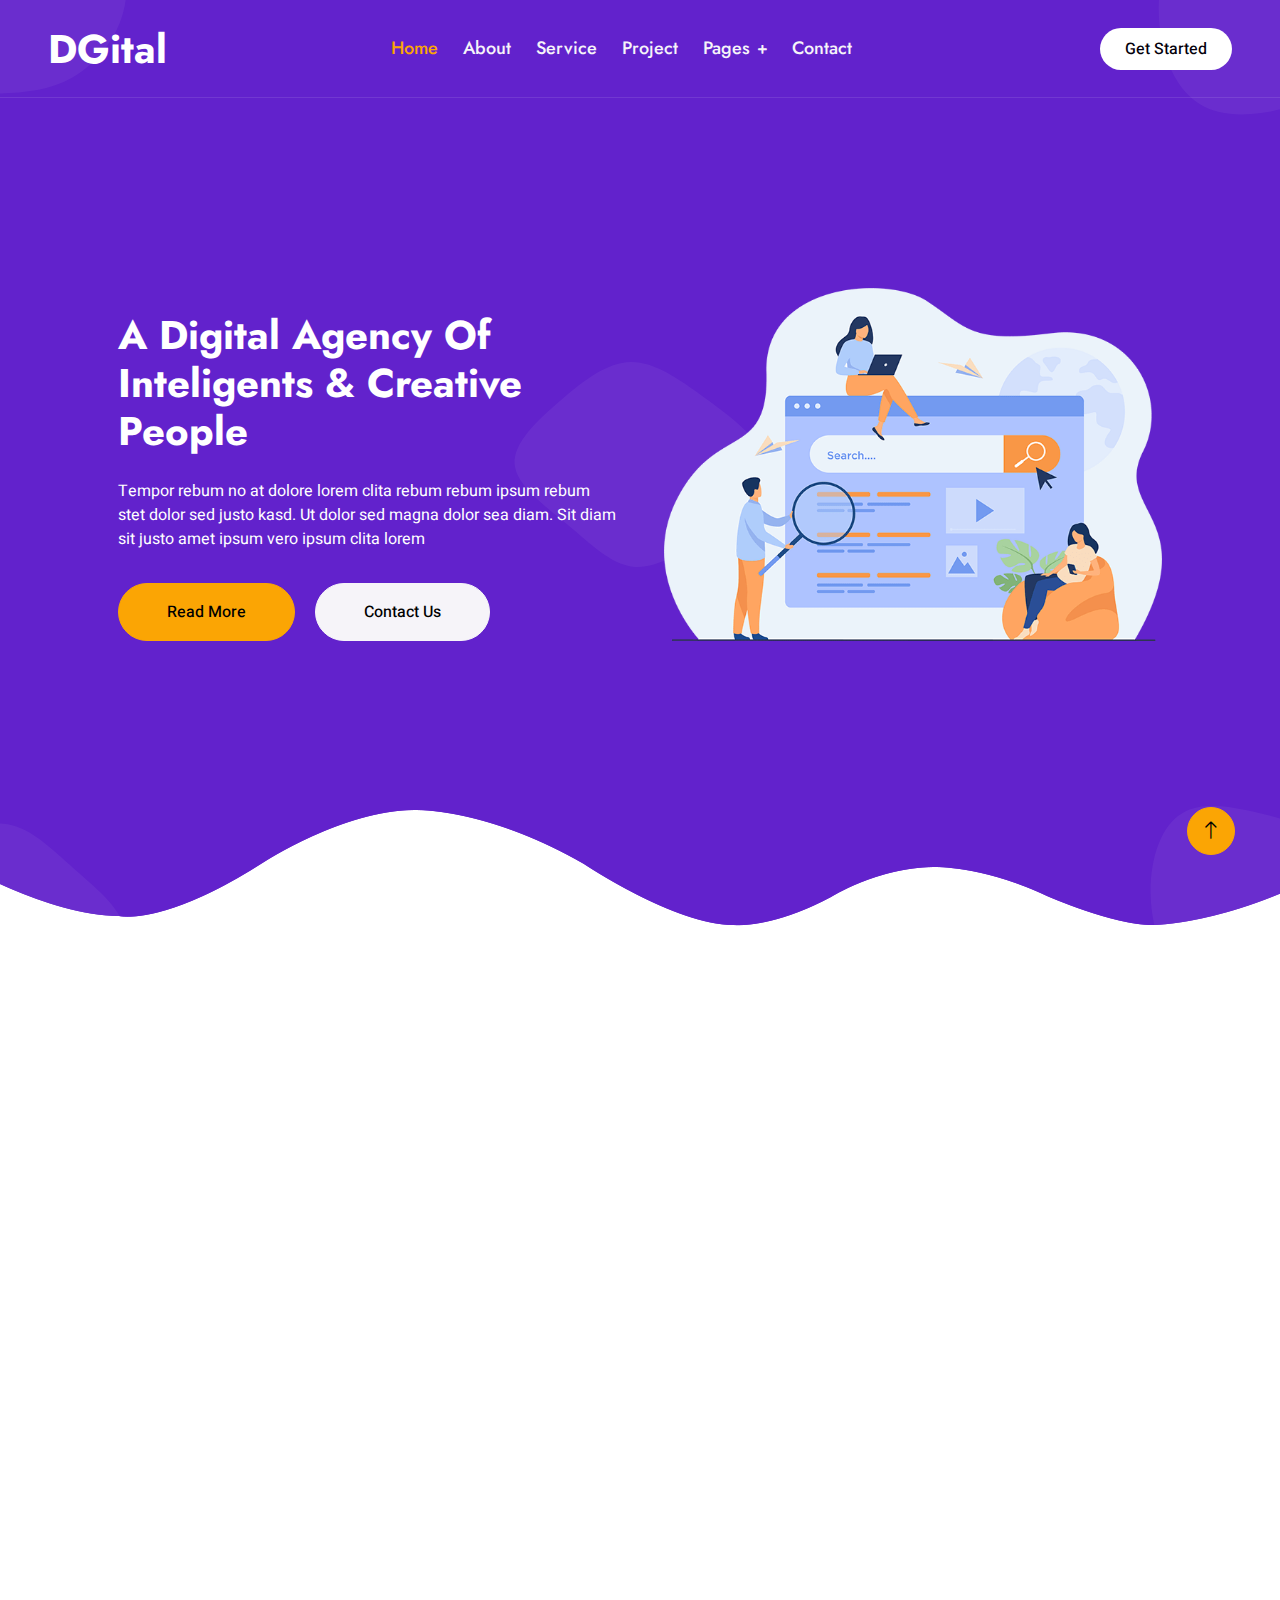
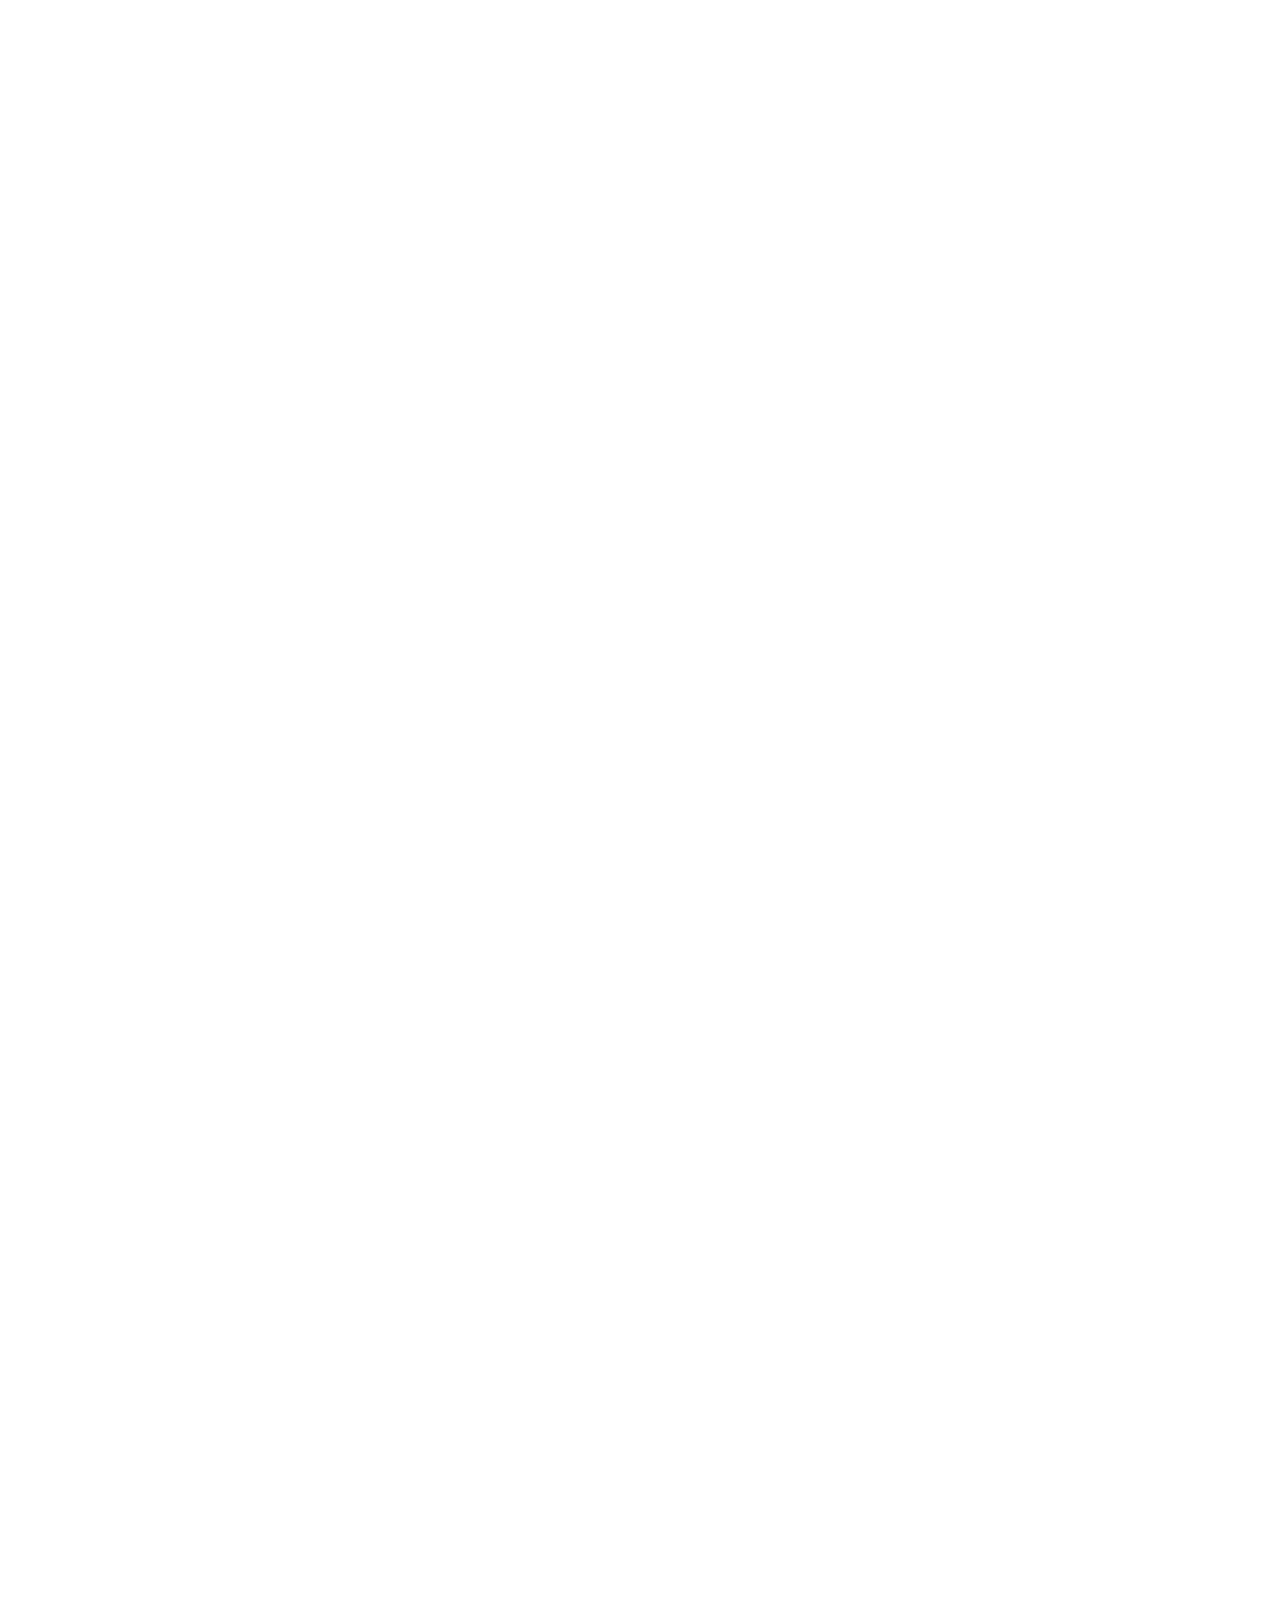
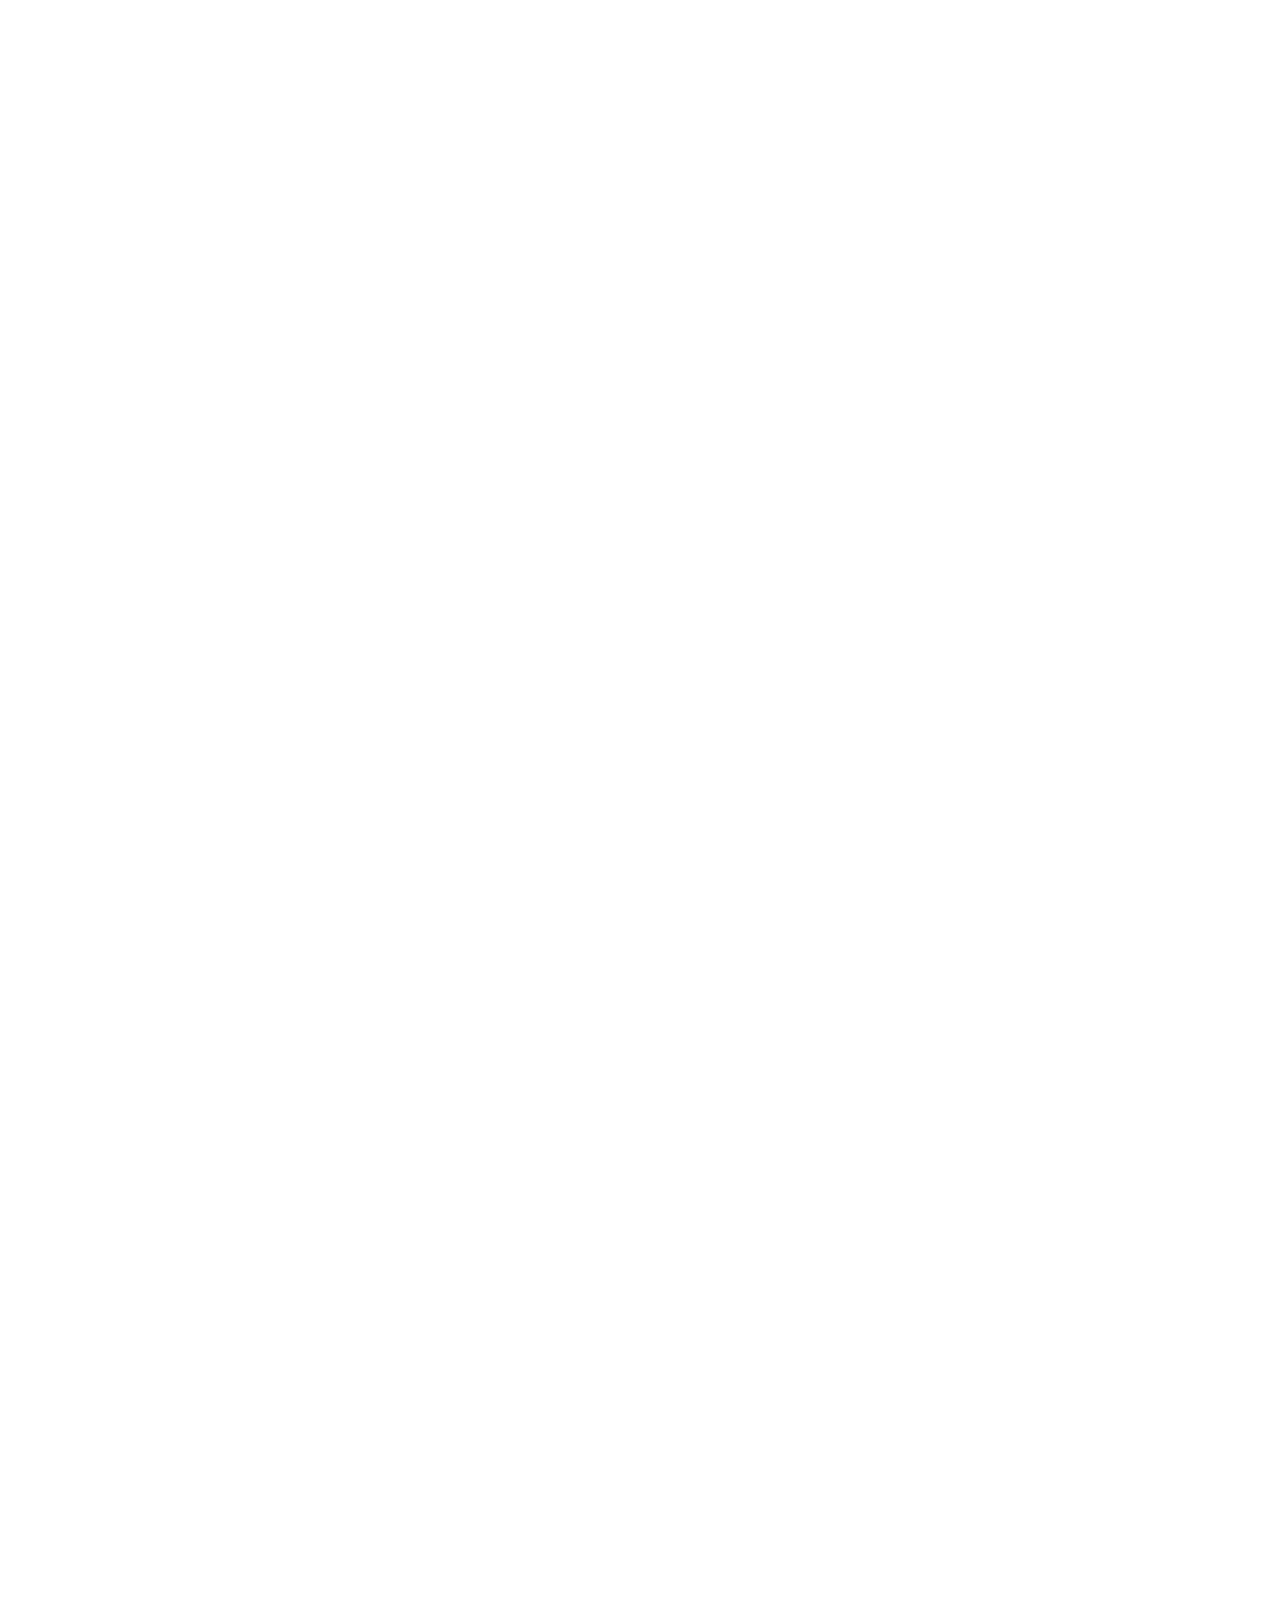
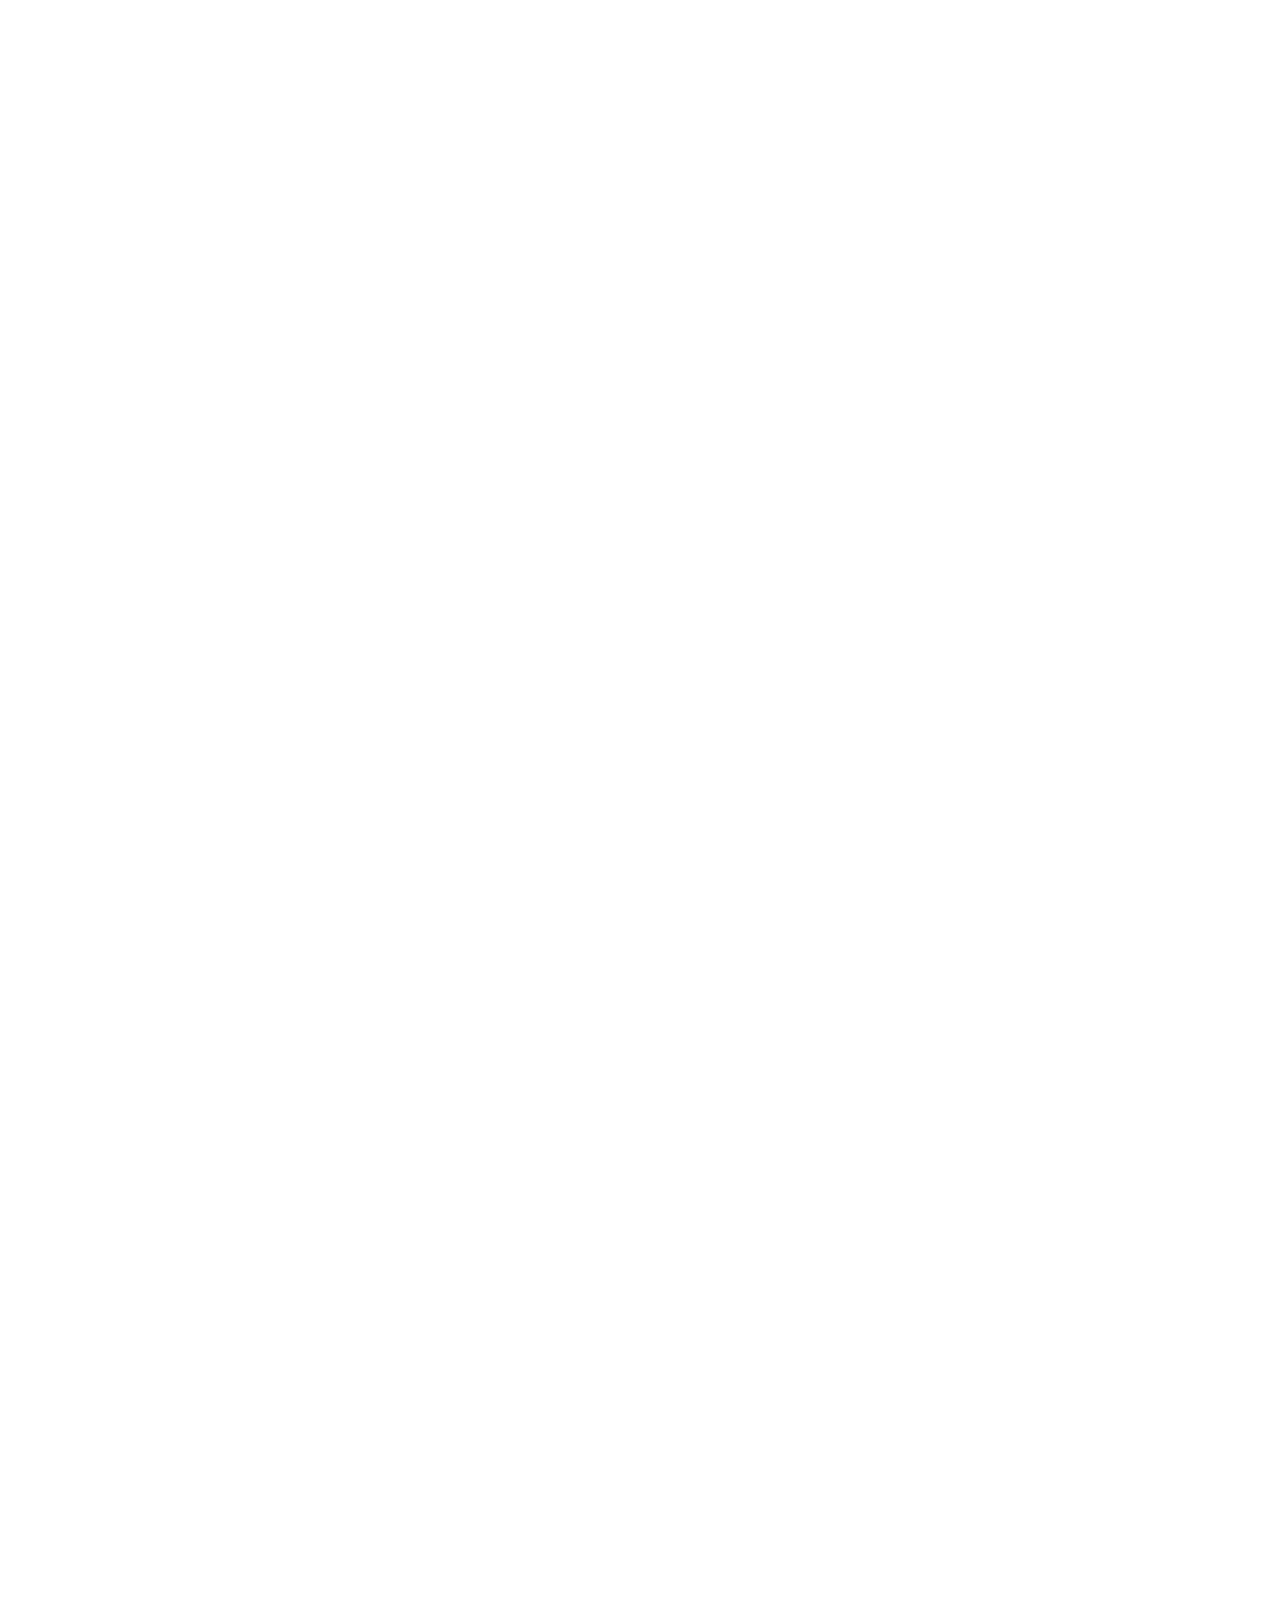
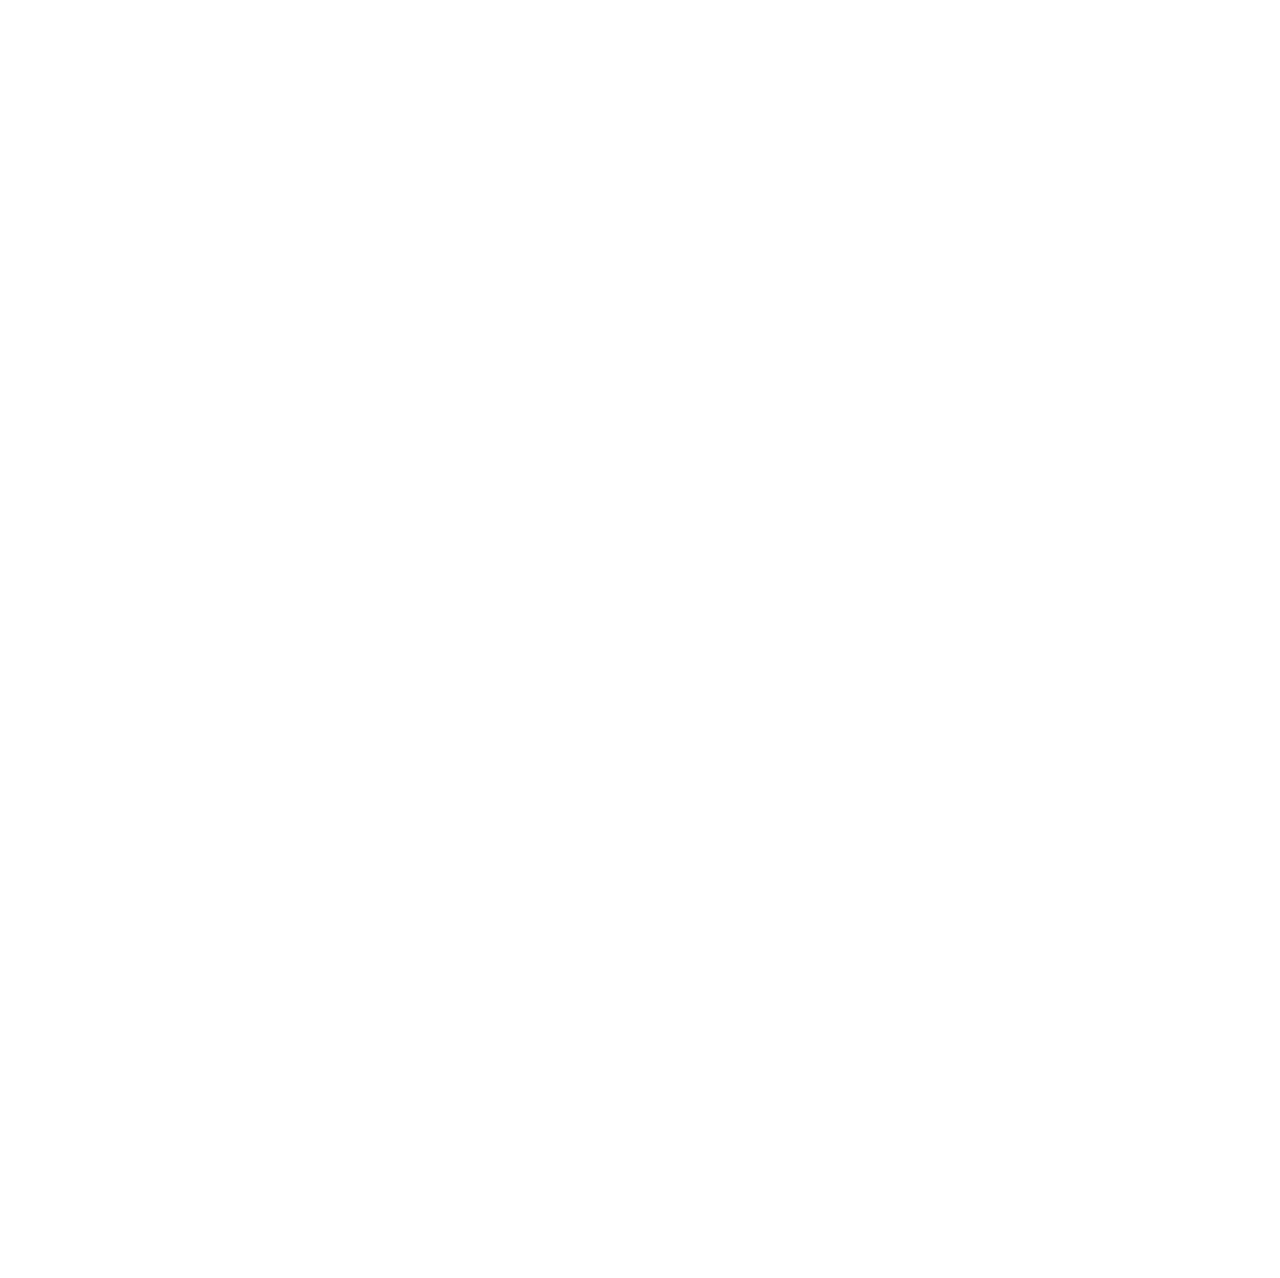
==== index.html @ 2738669b "Restaurants Update" ====
<!DOCTYPE html>
<html lang="en">

<head>
    <meta charset="utf-8">
    <title>DGital - Digital Agency HTML Template</title>
    <meta content="width=device-width, initial-scale=1.0" name="viewport">
    <meta content="" name="keywords">
    <meta content="" name="description">

    <!-- Favicon -->
    <link href="img/favicon.ico" rel="icon">

    <!-- Google Web Fonts -->
    <link rel="preconnect" href="https://fonts.googleapis.com">
    <link rel="preconnect" href="https://fonts.gstatic.com" crossorigin>
    <link href="https://fonts.googleapis.com/css2?family=Heebo:wght@400;500&family=Jost:wght@500;600;700&display=swap" rel="stylesheet"> 

    <!-- Icon Font Stylesheet -->
    <link href="https://cdnjs.cloudflare.com/ajax/libs/font-awesome/5.10.0/css/all.min.css" rel="stylesheet">
    <link href="https://cdn.jsdelivr.net/npm/bootstrap-icons@1.4.1/font/bootstrap-icons.css" rel="stylesheet">

    <!-- Libraries Stylesheet -->
    <link href="lib/animate/animate.min.css" rel="stylesheet">
    <link href="lib/owlcarousel/assets/owl.carousel.min.css" rel="stylesheet">
    <link href="lib/lightbox/css/lightbox.min.css" rel="stylesheet">

    <!-- Customized Bootstrap Stylesheet -->
    <link href="css/bootstrap.min.css" rel="stylesheet">

    <!-- Template Stylesheet -->
    <link href="css/style.css" rel="stylesheet">
</head>

<body>
    <div class="container-xxl bg-white p-0">
        <!-- Spinner Start -->
        <div id="spinner" class="show bg-white position-fixed translate-middle w-100 vh-100 top-50 start-50 d-flex align-items-center justify-content-center">
            <div class="spinner-grow text-primary" style="width: 3rem; height: 3rem;" role="status">
                <span class="sr-only">Loading...</span>
            </div>
        </div>
        <!-- Spinner End -->


        <!-- Navbar & Hero Start -->
        <div class="container-xxl position-relative p-0">
            <nav class="navbar navbar-expand-lg navbar-light px-4 px-lg-5 py-3 py-lg-0">
                <a href="" class="navbar-brand p-0">
                    <h1 class="m-0">DGital</h1>
                    <!-- <img src="img/logo.png" alt="Logo"> -->
                </a>
                <button class="navbar-toggler" type="button" data-bs-toggle="collapse" data-bs-target="#navbarCollapse">
                    <span class="fa fa-bars"></span>
                </button>
                <div class="collapse navbar-collapse" id="navbarCollapse">
                    <div class="navbar-nav mx-auto py-0">
                        <a href="index.html" class="nav-item nav-link active">Home</a>
                        <a href="about.html" class="nav-item nav-link">About</a>
                        <a href="service.html" class="nav-item nav-link">Service</a>
                        <a href="project.html" class="nav-item nav-link">Project</a>
                        <div class="nav-item dropdown">
                            <a href="#" class="nav-link dropdown-toggle" data-bs-toggle="dropdown">Pages</a>
                            <div class="dropdown-menu m-0">
                                <a href="team.html" class="dropdown-item">Our Team</a>
                                <a href="testimonial.html" class="dropdown-item">Testimonial</a>
                                <a href="404.html" class="dropdown-item">404 Page</a>
                            </div>
                        </div>
                        <a href="contact.html" class="nav-item nav-link">Contact</a>
                    </div>
                    <a href="" class="btn rounded-pill py-2 px-4 ms-3 d-none d-lg-block">Get Started</a>
                </div>
            </nav>

            <div class="container-xxl bg-primary hero-header">
                <div class="container px-lg-5">
                    <div class="row g-5 align-items-end">
                        <div class="col-lg-6 text-center text-lg-start">
                            <h1 class="text-white mb-4 animated slideInDown">A Digital Agency Of Inteligents & Creative People</h1>
                            <p class="text-white pb-3 animated slideInDown">Tempor rebum no at dolore lorem clita rebum rebum ipsum rebum stet dolor sed justo kasd. Ut dolor sed magna dolor sea diam. Sit diam sit justo amet ipsum vero ipsum clita lorem</p>
                            <a href="" class="btn btn-secondary py-sm-3 px-sm-5 rounded-pill me-3 animated slideInLeft">Read More</a>
                            <a href="" class="btn btn-light py-sm-3 px-sm-5 rounded-pill animated slideInRight">Contact Us</a>
                        </div>
                        <div class="col-lg-6 text-center text-lg-start">
                            <img class="img-fluid animated zoomIn" src="img/hero.png" alt="">
                        </div>
                    </div>
                </div>
            </div>
        </div>
        <!-- Navbar & Hero End -->


        <!-- Feature Start -->
        <div class="container-xxl py-5">
            <div class="container py-5 px-lg-5">
                <div class="row g-4">
                    <div class="col-lg-4 wow fadeInUp" data-wow-delay="0.1s">
                        <div class="feature-item bg-light rounded text-center p-4">
                            <i class="fa fa-3x fa-mail-bulk text-primary mb-4"></i>
                            <h5 class="mb-3">Digital Marketing</h5>
                            <p class="m-0">Erat ipsum justo amet duo et elitr dolor, est duo duo eos lorem sed diam stet diam sed stet lorem.</p>
                        </div>
                    </div>
                    <div class="col-lg-4 wow fadeInUp" data-wow-delay="0.3s">
                        <div class="feature-item bg-light rounded text-center p-4">
                            <i class="fa fa-3x fa-search text-primary mb-4"></i>
                            <h5 class="mb-3">SEO & Backlinks</h5>
                            <p class="m-0">Erat ipsum justo amet duo et elitr dolor, est duo duo eos lorem sed diam stet diam sed stet lorem.</p>
                        </div>
                    </div>
                    <div class="col-lg-4 wow fadeInUp" data-wow-delay="0.5s">
                        <div class="feature-item bg-light rounded text-center p-4">
                            <i class="fa fa-3x fa-laptop-code text-primary mb-4"></i>
                            <h5 class="mb-3">Design & Development</h5>
                            <p class="m-0">Erat ipsum justo amet duo et elitr dolor, est duo duo eos lorem sed diam stet diam sed stet lorem.</p>
                        </div>
                    </div>
                </div>
            </div>
        </div>
        <!-- Feature End -->


        <!-- About Start -->
        <div class="container-xxl py-5">
            <div class="container py-5 px-lg-5">
                <div class="row g-5 align-items-center">
                    <div class="col-lg-6 wow fadeInUp" data-wow-delay="0.1s">
                        <p class="section-title text-secondary">About Us<span></span></p>
                        <h1 class="mb-5">#1 Digital solution with 10 years of experience</h1>
                        <p class="mb-4">Diam dolor diam ipsum et tempor sit. Aliqu diam amet diam et eos labore. Clita erat ipsum et lorem et sit, sed stet no labore lorem sit clita duo justo eirmod magna dolore erat amet</p>
                        <div class="skill mb-4">
                            <div class="d-flex justify-content-between">
                                <p class="mb-2">Digital Marketing</p>
                                <p class="mb-2">85%</p>
                            </div>
                            <div class="progress">
                                <div class="progress-bar bg-primary" role="progressbar" aria-valuenow="85" aria-valuemin="0" aria-valuemax="100"></div>
                            </div>
                        </div>
                        <div class="skill mb-4">
                            <div class="d-flex justify-content-between">
                                <p class="mb-2">SEO & Backlinks</p>
                                <p class="mb-2">90%</p>
                            </div>
                            <div class="progress">
                                <div class="progress-bar bg-secondary" role="progressbar" aria-valuenow="90" aria-valuemin="0" aria-valuemax="100"></div>
                            </div>
                        </div>
                        <div class="skill mb-4">
                            <div class="d-flex justify-content-between">
                                <p class="mb-2">Design & Development</p>
                                <p class="mb-2">95%</p>
                            </div>
                            <div class="progress">
                                <div class="progress-bar bg-dark" role="progressbar" aria-valuenow="95" aria-valuemin="0" aria-valuemax="100"></div>
                            </div>
                        </div>
                        <a href="" class="btn btn-primary py-sm-3 px-sm-5 rounded-pill mt-3">Read More</a>
                    </div>
                    <div class="col-lg-6">
                        <img class="img-fluid wow zoomIn" data-wow-delay="0.5s" src="img/about.png">
                    </div>
                </div>
            </div>
        </div>
        <!-- About End -->


        <!-- Facts Start -->
        <div class="container-xxl bg-primary fact py-5 wow fadeInUp" data-wow-delay="0.1s">
            <div class="container py-5 px-lg-5">
                <div class="row g-4">
                    <div class="col-md-6 col-lg-3 text-center wow fadeIn" data-wow-delay="0.1s">
                        <i class="fa fa-certificate fa-3x text-secondary mb-3"></i>
                        <h1 class="text-white mb-2" data-toggle="counter-up">1234</h1>
                        <p class="text-white mb-0">Years Experience</p>
                    </div>
                    <div class="col-md-6 col-lg-3 text-center wow fadeIn" data-wow-delay="0.3s">
                        <i class="fa fa-users-cog fa-3x text-secondary mb-3"></i>
                        <h1 class="text-white mb-2" data-toggle="counter-up">1234</h1>
                        <p class="text-white mb-0">Team Members</p>
                    </div>
                    <div class="col-md-6 col-lg-3 text-center wow fadeIn" data-wow-delay="0.5s">
                        <i class="fa fa-users fa-3x text-secondary mb-3"></i>
                        <h1 class="text-white mb-2" data-toggle="counter-up">1234</h1>
                        <p class="text-white mb-0">Satisfied Clients</p>
                    </div>
                    <div class="col-md-6 col-lg-3 text-center wow fadeIn" data-wow-delay="0.7s">
                        <i class="fa fa-check fa-3x text-secondary mb-3"></i>
                        <h1 class="text-white mb-2" data-toggle="counter-up">1234</h1>
                        <p class="text-white mb-0">Compleate Projects</p>
                    </div>
                </div>
            </div>
        </div>
        <!-- Facts End -->


        <!-- Service Start -->
        <div class="container-xxl py-5">
            <div class="container py-5 px-lg-5">
                <div class="wow fadeInUp" data-wow-delay="0.1s">
                    <p class="section-title text-secondary justify-content-center"><span></span>Our Services<span></span></p>
                    <h1 class="text-center mb-5">What Solutions We Provide</h1>
                </div>
                <div class="row g-4">
                    <div class="col-lg-4 col-md-6 wow fadeInUp" data-wow-delay="0.1s">
                        <div class="service-item d-flex flex-column text-center rounded">
                            <div class="service-icon flex-shrink-0">
                                <i class="fa fa-search fa-2x"></i>
                            </div>
                            <h5 class="mb-3">SEO Optimization</h5>
                            <p class="m-0">Erat ipsum justo amet duo et elitr dolor, est duo duo eos lorem sed diam stet diam sed stet lorem.</p>
                            <a class="btn btn-square" href=""><i class="fa fa-arrow-right"></i></a>
                        </div>
                    </div>
                    <div class="col-lg-4 col-md-6 wow fadeInUp" data-wow-delay="0.3s">
                        <div class="service-item d-flex flex-column text-center rounded">
                            <div class="service-icon flex-shrink-0">
                                <i class="fa fa-laptop-code fa-2x"></i>
                            </div>
                            <h5 class="mb-3">Web Design</h5>
                            <p class="m-0">Erat ipsum justo amet duo et elitr dolor, est duo duo eos lorem sed diam stet diam sed stet lorem.</p>
                            <a class="btn btn-square" href=""><i class="fa fa-arrow-right"></i></a>
                        </div>
                    </div>
                    <div class="col-lg-4 col-md-6 wow fadeInUp" data-wow-delay="0.5s">
                        <div class="service-item d-flex flex-column text-center rounded">
                            <div class="service-icon flex-shrink-0">
                                <i class="fab fa-facebook-f fa-2x"></i>
                            </div>
                            <h5 class="mb-3">Social Media Marketing</h5>
                            <p class="m-0">Erat ipsum justo amet duo et elitr dolor, est duo duo eos lorem sed diam stet diam sed stet lorem.</p>
                            <a class="btn btn-square" href=""><i class="fa fa-arrow-right"></i></a>
                        </div>
                    </div>
                    <div class="col-lg-4 col-md-6 wow fadeInUp" data-wow-delay="0.1s">
                        <div class="service-item d-flex flex-column text-center rounded">
                            <div class="service-icon flex-shrink-0">
                                <i class="fa fa-mail-bulk fa-2x"></i>
                            </div>
                            <h5 class="mb-3">Email Marketing</h5>
                            <p class="m-0">Erat ipsum justo amet duo et elitr dolor, est duo duo eos lorem sed diam stet diam sed stet lorem.</p>
                            <a class="btn btn-square" href=""><i class="fa fa-arrow-right"></i></a>
                        </div>
                    </div>
                    <div class="col-lg-4 col-md-6 wow fadeInUp" data-wow-delay="0.3s">
                        <div class="service-item d-flex flex-column text-center rounded">
                            <div class="service-icon flex-shrink-0">
                                <i class="fa fa-thumbs-up fa-2x"></i>
                            </div>
                            <h5 class="mb-3">PPC Advertising</h5>
                            <p class="m-0">Erat ipsum justo amet duo et elitr dolor, est duo duo eos lorem sed diam stet diam sed stet lorem.</p>
                            <a class="btn btn-square" href=""><i class="fa fa-arrow-right"></i></a>
                        </div>
                    </div>
                    <div class="col-lg-4 col-md-6 wow fadeInUp" data-wow-delay="0.5s">
                        <div class="service-item d-flex flex-column text-center rounded">
                            <div class="service-icon flex-shrink-0">
                                <i class="fab fa-android fa-2x"></i>
                            </div>
                            <h5 class="mb-3">App Development</h5>
                            <p class="m-0">Erat ipsum justo amet duo et elitr dolor, est duo duo eos lorem sed diam stet diam sed stet lorem.</p>
                            <a class="btn btn-square" href=""><i class="fa fa-arrow-right"></i></a>
                        </div>
                    </div>
                </div>
            </div>
        </div>
        <!-- Service End -->


        <!-- Newsletter Start -->
        <div class="container-xxl bg-primary newsletter py-5 wow fadeInUp" data-wow-delay="0.1s">
            <div class="container py-5 px-lg-5">
                <div class="row justify-content-center">
                    <div class="col-lg-7 text-center">
                        <p class="section-title text-white justify-content-center"><span></span>Newsletter<span></span></p>
                        <h1 class="text-center text-white mb-4">Stay Always In Touch</h1>
                        <p class="text-white mb-4">Diam dolor diam ipsum et tempor sit. Aliqu diam amet diam et eos labore. Clita erat ipsum et lorem et sit sed stet lorem sit clita duo justo</p>
                        <div class="position-relative w-100 mt-3">
                            <input class="form-control border-0 rounded-pill w-100 ps-4 pe-5" type="text" placeholder="Enter Your Email" style="height: 48px;">
                            <button type="button" class="btn shadow-none position-absolute top-0 end-0 mt-1 me-2"><i class="fa fa-paper-plane text-primary fs-4"></i></button>
                        </div>
                    </div>
                </div>
            </div>
        </div>
        <!-- Newsletter End -->


        <!-- Projects Start -->
        <div class="container-xxl py-5">
            <div class="container py-5 px-lg-5">
                <div class="wow fadeInUp" data-wow-delay="0.1s">
                    <p class="section-title text-secondary justify-content-center"><span></span>Our Projects<span></span></p>
                    <h1 class="text-center mb-5">Recently Completed Projects</h1>
                </div>
                <div class="row mt-n2 wow fadeInUp" data-wow-delay="0.3s">
                    <div class="col-12 text-center">
                        <ul class="list-inline mb-5" id="portfolio-flters">
                            <li class="mx-2 active" data-filter="*">All</li>
                            <li class="mx-2" data-filter=".first">Web Design</li>
                            <li class="mx-2" data-filter=".second">Graphic Design</li>
                        </ul>
                    </div>
                </div>
                <div class="row g-4 portfolio-container">
                    <div class="col-lg-4 col-md-6 portfolio-item first wow fadeInUp" data-wow-delay="0.1s">
                        <div class="rounded overflow-hidden">
                            <div class="position-relative overflow-hidden">
                                <img class="img-fluid w-100" src="img/portfolio-1.jpg" alt="">
                                <div class="portfolio-overlay">
                                    <a class="btn btn-square btn-outline-light mx-1" href="img/portfolio-1.jpg" data-lightbox="portfolio"><i class="fa fa-eye"></i></a>
                                    <a class="btn btn-square btn-outline-light mx-1" href=""><i class="fa fa-link"></i></a>
                                </div>
                            </div>
                            <div class="bg-light p-4">
                                <p class="text-primary fw-medium mb-2">UI / UX Design</p>
                                <h5 class="lh-base mb-0">Digital Agency Website Design And Development</a>
                            </div>
                        </div>
                    </div>
                    <div class="col-lg-4 col-md-6 portfolio-item second wow fadeInUp" data-wow-delay="0.3s">
                        <div class="rounded overflow-hidden">
                            <div class="position-relative overflow-hidden">
                                <img class="img-fluid w-100" src="img/portfolio-2.jpg" alt="">
                                <div class="portfolio-overlay">
                                    <a class="btn btn-square btn-outline-light mx-1" href="img/portfolio-2.jpg" data-lightbox="portfolio"><i class="fa fa-eye"></i></a>
                                    <a class="btn btn-square btn-outline-light mx-1" href=""><i class="fa fa-link"></i></a>
                                </div>
                            </div>
                            <div class="bg-light p-4">
                                <p class="text-primary fw-medium mb-2">UI / UX Design</p>
                                <h5 class="lh-base mb-0">Digital Agency Website Design And Development</a>
                            </div>
                        </div>
                    </div>
                    <div class="col-lg-4 col-md-6 portfolio-item first wow fadeInUp" data-wow-delay="0.5s">
                        <div class="rounded overflow-hidden">
                            <div class="position-relative overflow-hidden">
                                <img class="img-fluid w-100" src="img/portfolio-3.jpg" alt="">
                                <div class="portfolio-overlay">
                                    <a class="btn btn-square btn-outline-light mx-1" href="img/portfolio-3.jpg" data-lightbox="portfolio"><i class="fa fa-eye"></i></a>
                                    <a class="btn btn-square btn-outline-light mx-1" href=""><i class="fa fa-link"></i></a>
                                </div>
                            </div>
                            <div class="bg-light p-4">
                                <p class="text-primary fw-medium mb-2">UI / UX Design</p>
                                <h5 class="lh-base mb-0">Digital Agency Website Design And Development</a>
                            </div>
                        </div>
                    </div>
                    <div class="col-lg-4 col-md-6 portfolio-item second wow fadeInUp" data-wow-delay="0.1s">
                        <div class="rounded overflow-hidden">
                            <div class="position-relative overflow-hidden">
                                <img class="img-fluid w-100" src="img/portfolio-4.jpg" alt="">
                                <div class="portfolio-overlay">
                                    <a class="btn btn-square btn-outline-light mx-1" href="img/portfolio-4.jpg" data-lightbox="portfolio"><i class="fa fa-eye"></i></a>
                                    <a class="btn btn-square btn-outline-light mx-1" href=""><i class="fa fa-link"></i></a>
                                </div>
                            </div>
                            <div class="bg-light p-4">
                                <p class="text-primary fw-medium mb-2">UI / UX Design</p>
                                <h5 class="lh-base mb-0">Digital Agency Website Design And Development</a>
                            </div>
                        </div>
                    </div>
                    <div class="col-lg-4 col-md-6 portfolio-item first wow fadeInUp" data-wow-delay="0.3s">
                        <div class="rounded overflow-hidden">
                            <div class="position-relative overflow-hidden">
                                <img class="img-fluid w-100" src="img/portfolio-5.jpg" alt="">
                                <div class="portfolio-overlay">
                                    <a class="btn btn-square btn-outline-light mx-1" href="img/portfolio-5.jpg" data-lightbox="portfolio"><i class="fa fa-eye"></i></a>
                                    <a class="btn btn-square btn-outline-light mx-1" href=""><i class="fa fa-link"></i></a>
                                </div>
                            </div>
                            <div class="bg-light p-4">
                                <p class="text-primary fw-medium mb-2">UI / UX Design</p>
                                <h5 class="lh-base mb-0">Digital Agency Website Design And Development</a>
                            </div>
                        </div>
                    </div>
                    <div class="col-lg-4 col-md-6 portfolio-item second wow fadeInUp" data-wow-delay="0.5s">
                        <div class="rounded overflow-hidden">
                            <div class="position-relative overflow-hidden">
                                <img class="img-fluid w-100" src="img/portfolio-6.jpg" alt="">
                                <div class="portfolio-overlay">
                                    <a class="btn btn-square btn-outline-light mx-1" href="img/portfolio-6.jpg" data-lightbox="portfolio"><i class="fa fa-eye"></i></a>
                                    <a class="btn btn-square btn-outline-light mx-1" href=""><i class="fa fa-link"></i></a>
                                </div>
                            </div>
                            <div class="bg-light p-4">
                                <p class="text-primary fw-medium mb-2">UI / UX Design</p>
                                <h5 class="lh-base mb-0">Digital Agency Website Design And Development</a>
                            </div>
                        </div>
                    </div>
                </div>
            </div>
        </div>
        <!-- Projects End -->


        <!-- Testimonial Start -->
        <div class="container-xxl py-5 wow fadeInUp" data-wow-delay="0.1s">
            <div class="container py-5 px-lg-5">
                <p class="section-title text-secondary justify-content-center"><span></span>Testimonial<span></span></p>
                <h1 class="text-center mb-5">What Say Our Clients!</h1>
                <div class="owl-carousel testimonial-carousel">
                    <div class="testimonial-item bg-light rounded my-4">
                        <p class="fs-5"><i class="fa fa-quote-left fa-4x text-primary mt-n4 me-3"></i>Diam dolor diam ipsum sit. Aliqu diam amet diam et eos. Clita erat ipsum et lorem et sit sed stet lorem sit clita duo justo.</p>
                        <div class="d-flex align-items-center">
                            <img class="img-fluid flex-shrink-0 rounded-circle" src="img/testimonial-1.jpg" style="width: 65px; height: 65px;">
                            <div class="ps-4">
                                <h5 class="mb-1">Client Name</h5>
                                <span>Profession</span>
                            </div>
                        </div>
                    </div>
                    <div class="testimonial-item bg-light rounded my-4">
                        <p class="fs-5"><i class="fa fa-quote-left fa-4x text-primary mt-n4 me-3"></i>Diam dolor diam ipsum sit. Aliqu diam amet diam et eos. Clita erat ipsum et lorem et sit sed stet lorem sit clita duo justo.</p>
                        <div class="d-flex align-items-center">
                            <img class="img-fluid flex-shrink-0 rounded-circle" src="img/testimonial-2.jpg" style="width: 65px; height: 65px;">
                            <div class="ps-4">
                                <h5 class="mb-1">Client Name</h5>
                                <span>Profession</span>
                            </div>
                        </div>
                    </div>
                    <div class="testimonial-item bg-light rounded my-4">
                        <p class="fs-5"><i class="fa fa-quote-left fa-4x text-primary mt-n4 me-3"></i>Diam dolor diam ipsum sit. Aliqu diam amet diam et eos. Clita erat ipsum et lorem et sit sed stet lorem sit clita duo justo.</p>
                        <div class="d-flex align-items-center">
                            <img class="img-fluid flex-shrink-0 rounded-circle" src="img/testimonial-3.jpg" style="width: 65px; height: 65px;">
                            <div class="ps-4">
                                <h5 class="mb-1">Client Name</h5>
                                <span>Profession</span>
                            </div>
                        </div>
                    </div>
                </div>
            </div>
        </div>
        <!-- Testimonial End -->


        <!-- Team Start -->
        <div class="container-xxl py-5">
            <div class="container py-5 px-lg-5">
                <div class="wow fadeInUp" data-wow-delay="0.1s">
                    <p class="section-title text-secondary justify-content-center"><span></span>Our Team<span></span></p>
                    <h1 class="text-center mb-5">Our Team Members</h1>
                </div>
                <div class="row g-4">
                    <div class="col-lg-4 col-md-6 wow fadeInUp" data-wow-delay="0.1s">
                        <div class="team-item bg-light rounded">
                            <div class="text-center border-bottom p-4">
                                <img class="img-fluid rounded-circle mb-4" src="img/team-1.jpg" alt="">
                                <h5>John Doe</h5>
                                <span>CEO & Founder</span>
                            </div>
                            <div class="d-flex justify-content-center p-4">
                                <a class="btn btn-square mx-1" href=""><i class="fab fa-facebook-f"></i></a>
                                <a class="btn btn-square mx-1" href=""><i class="fab fa-twitter"></i></a>
                                <a class="btn btn-square mx-1" href=""><i class="fab fa-instagram"></i></a>
                                <a class="btn btn-square mx-1" href=""><i class="fab fa-linkedin-in"></i></a>
                            </div>
                        </div>
                    </div>
                    <div class="col-lg-4 col-md-6 wow fadeInUp" data-wow-delay="0.3s">
                        <div class="team-item bg-light rounded">
                            <div class="text-center border-bottom p-4">
                                <img class="img-fluid rounded-circle mb-4" src="img/team-2.jpg" alt="">
                                <h5>Jessica Brown</h5>
                                <span>Web Designer</span>
                            </div>
                            <div class="d-flex justify-content-center p-4">
                                <a class="btn btn-square mx-1" href=""><i class="fab fa-facebook-f"></i></a>
                                <a class="btn btn-square mx-1" href=""><i class="fab fa-twitter"></i></a>
                                <a class="btn btn-square mx-1" href=""><i class="fab fa-instagram"></i></a>
                                <a class="btn btn-square mx-1" href=""><i class="fab fa-linkedin-in"></i></a>
                            </div>
                        </div>
                    </div>
                    <div class="col-lg-4 col-md-6 wow fadeInUp" data-wow-delay="0.5s">
                        <div class="team-item bg-light rounded">
                            <div class="text-center border-bottom p-4">
                                <img class="img-fluid rounded-circle mb-4" src="img/team-3.jpg" alt="">
                                <h5>Tony Johnson</h5>
                                <span>SEO Expert</span>
                            </div>
                            <div class="d-flex justify-content-center p-4">
                                <a class="btn btn-square mx-1" href=""><i class="fab fa-facebook-f"></i></a>
                                <a class="btn btn-square mx-1" href=""><i class="fab fa-twitter"></i></a>
                                <a class="btn btn-square mx-1" href=""><i class="fab fa-instagram"></i></a>
                                <a class="btn btn-square mx-1" href=""><i class="fab fa-linkedin-in"></i></a>
                            </div>
                        </div>
                    </div>
                </div>
            </div>
        </div>
        <!-- Team End -->
        

        <!-- Footer Start -->
        <div class="container-fluid bg-primary text-light footer wow fadeIn" data-wow-delay="0.1s">
            <div class="container py-5 px-lg-5">
                <div class="row g-5">
                    <div class="col-md-6 col-lg-3">
                        <p class="section-title text-white h5 mb-4">Address<span></span></p>
                        <p><i class="fa fa-map-marker-alt me-3"></i>123 Street, New York, USA</p>
                        <p><i class="fa fa-phone-alt me-3"></i>+012 345 67890</p>
                        <p><i class="fa fa-envelope me-3"></i>info@example.com</p>
                        <div class="d-flex pt-2">
                            <a class="btn btn-outline-light btn-social" href=""><i class="fab fa-twitter"></i></a>
                            <a class="btn btn-outline-light btn-social" href=""><i class="fab fa-facebook-f"></i></a>
                            <a class="btn btn-outline-light btn-social" href=""><i class="fab fa-instagram"></i></a>
                            <a class="btn btn-outline-light btn-social" href=""><i class="fab fa-linkedin-in"></i></a>
                        </div>
                    </div>
                    <div class="col-md-6 col-lg-3">
                        <p class="section-title text-white h5 mb-4">Quick Link<span></span></p>
                        <a class="btn btn-link" href="">About Us</a>
                        <a class="btn btn-link" href="">Contact Us</a>
                        <a class="btn btn-link" href="">Privacy Policy</a>
                        <a class="btn btn-link" href="">Terms & Condition</a>
                        <a class="btn btn-link" href="">Career</a>
                    </div>
                    <div class="col-md-6 col-lg-3">
                        <p class="section-title text-white h5 mb-4">Gallery<span></span></p>
                        <div class="row g-2">
                            <div class="col-4">
                                <img class="img-fluid" src="img/portfolio-1.jpg" alt="Image">
                            </div>
                            <div class="col-4">
                                <img class="img-fluid" src="img/portfolio-2.jpg" alt="Image">
                            </div>
                            <div class="col-4">
                                <img class="img-fluid" src="img/portfolio-3.jpg" alt="Image">
                            </div>
                            <div class="col-4">
                                <img class="img-fluid" src="img/portfolio-4.jpg" alt="Image">
                            </div>
                            <div class="col-4">
                                <img class="img-fluid" src="img/portfolio-5.jpg" alt="Image">
                            </div>
                            <div class="col-4">
                                <img class="img-fluid" src="img/portfolio-6.jpg" alt="Image">
                            </div>
                        </div>
                    </div>
                    <div class="col-md-6 col-lg-3">
                        <p class="section-title text-white h5 mb-4">Newsletter<span></span></p>
                        <p>Lorem ipsum dolor sit amet elit. Phasellus nec pretium mi. Curabitur facilisis ornare velit non vulpu</p>
                        <div class="position-relative w-100 mt-3">
                            <input class="form-control border-0 rounded-pill w-100 ps-4 pe-5" type="text" placeholder="Your Email" style="height: 48px;">
                            <button type="button" class="btn shadow-none position-absolute top-0 end-0 mt-1 me-2"><i class="fa fa-paper-plane text-primary fs-4"></i></button>
                        </div>
                    </div>
                </div>
            </div>
            <div class="container px-lg-5">
                <div class="copyright">
                    <div class="row">
                        <div class="col-md-6 text-center text-md-start mb-3 mb-md-0">
                            &copy; <a class="border-bottom" href="#">Your Site Name</a>, All Right Reserved. 
							
							<!--/*** This template is free as long as you keep the footer author’s credit link/attribution link/backlink. If you'd like to use the template without the footer author’s credit link/attribution link/backlink, you can purchase the Credit Removal License from "https://htmlcodex.com/credit-removal". Thank you for your support. ***/-->
							Designed By <a class="border-bottom" href="https://htmlcodex.com">HTML Codex</a>
                        </div>
                        <div class="col-md-6 text-center text-md-end">
                            <div class="footer-menu">
                                <a href="">Home</a>
                                <a href="">Cookies</a>
                                <a href="">Help</a>
                                <a href="">FQAs</a>
                            </div>
                        </div>
                    </div>
                </div>
            </div>
        </div>
        <!-- Footer End -->


        <!-- Back to Top -->
        <a href="#" class="btn btn-lg btn-secondary btn-lg-square back-to-top"><i class="bi bi-arrow-up"></i></a>
    </div>

    <!-- JavaScript Libraries -->
    <script src="https://code.jquery.com/jquery-3.4.1.min.js"></script>
    <script src="https://cdn.jsdelivr.net/npm/bootstrap@5.0.0/dist/js/bootstrap.bundle.min.js"></script>
    <script src="lib/wow/wow.min.js"></script>
    <script src="lib/easing/easing.min.js"></script>
    <script src="lib/waypoints/waypoints.min.js"></script>
    <script src="lib/counterup/counterup.min.js"></script>
    <script src="lib/owlcarousel/owl.carousel.min.js"></script>
    <script src="lib/isotope/isotope.pkgd.min.js"></script>
    <script src="lib/lightbox/js/lightbox.min.js"></script>

    <!-- Template Javascript -->
    <script src="js/main.js"></script>
</body>

</html>
---- css/style.css ----
/********** Template CSS **********/
:root {
    --primary: #6222CC;
    --secondary: #FBA504;
    --light: #F6F4F9;
    --dark: #04000B;
}


/*** Spinner ***/
#spinner {
    opacity: 0;
    visibility: hidden;
    transition: opacity .5s ease-out, visibility 0s linear .5s;
    z-index: 99999;
}

#spinner.show {
    transition: opacity .5s ease-out, visibility 0s linear 0s;
    visibility: visible;
    opacity: 1;
}

.back-to-top {
    position: fixed;
    display: none;
    right: 45px;
    bottom: 45px;
    z-index: 99;
}


/*** Heading ***/
h1,
h2,
.fw-bold {
    font-weight: 700 !important;
}

h3,
h4,
.fw-semi-bold {
    font-weight: 600 !important;
}

h5,
h6,
.fw-medium {
    font-weight: 500 !important;
}


/*** Button ***/
.btn {
    font-weight: 500;
    transition: .5s;
}

.btn:hover {
    box-shadow: 0 0 10px rgba(0, 0, 0, .5);
}

.btn-square {
    width: 38px;
    height: 38px;
}

.btn-sm-square {
    width: 32px;
    height: 32px;
}

.btn-lg-square {
    width: 48px;
    height: 48px;
}

.btn-square,
.btn-sm-square,
.btn-lg-square {
    padding: 0;
    display: flex;
    align-items: center;
    justify-content: center;
    font-weight: normal;
    border-radius: 50px;
}


/*** Navbar ***/
.navbar .dropdown-toggle::after {
    border: none;
    content: "\f067";
    font-family: "Font Awesome 5 Free";
    font-size: 10px;
    font-weight: bold;
    vertical-align: middle;
    margin-left: 8px;
}

.navbar-light .navbar-nav .nav-link {
    position: relative;
    margin-right: 25px;
    padding: 35px 0;
    font-family: 'Jost', sans-serif;
    font-size: 18px;
    font-weight: 500;
    color: var(--light) !important;
    outline: none;
    transition: .5s;
}

.sticky-top.navbar-light .navbar-nav .nav-link {
    padding: 20px 0;
    color: var(--dark) !important;
}

.navbar-light .navbar-nav .nav-link:hover,
.navbar-light .navbar-nav .nav-link.active {
    color: var(--secondary) !important;
}

.navbar-light .navbar-brand h1 {
    color: #FFFFFF;
}

.navbar-light .navbar-brand img {
    max-height: 60px;
    transition: .5s;
}

.sticky-top.navbar-light .navbar-brand img {
    max-height: 45px;
}

@media (max-width: 991.98px) {
    .sticky-top.navbar-light {
        position: relative;
        background: #FFFFFF;
    }

    .navbar-light .navbar-collapse {
        margin-top: 15px;
        border-top: 1px solid #DDDDDD;
    }

    .navbar-light .navbar-nav .nav-link,
    .sticky-top.navbar-light .navbar-nav .nav-link {
        padding: 10px 0;
        margin-left: 0;
        color: var(--dark) !important;
    }

    .navbar-light .navbar-brand h1 {
        color: var(--primary);
    }

    .navbar-light .navbar-brand img {
        max-height: 45px;
    }
}

@media (min-width: 992px) {
    .navbar-light {
        position: absolute;
        width: 100%;
        top: 0;
        left: 0;
        border-bottom: 1px solid rgba(256, 256, 256, .1);
        z-index: 999;
    }
    
    .sticky-top.navbar-light {
        position: fixed;
        background: #FFFFFF;
    }

    .sticky-top.navbar-light .navbar-brand h1 {
        color: var(--primary);
    }

    .navbar-light .navbar-nav .nav-item .dropdown-menu {
        display: block;
        border: none;
        margin-top: 0;
        top: 150%;
        opacity: 0;
        visibility: hidden;
        transition: .5s;
    }

    .navbar-light .navbar-nav .nav-item:hover .dropdown-menu {
        top: 100%;
        visibility: visible;
        transition: .5s;
        opacity: 1;
    }

    .navbar-light .btn {
        color: var(--dark);
        background: #FFFFFF;
    }

    .sticky-top.navbar-light .btn {
        color: var(--dark);
        background: var(--secondary);
    }
}


/*** Hero Header ***/
.hero-header {
    margin-bottom: 6rem;
    padding: 18rem 0;
    background:
        url(../img/blob-top-left.png),
        url(../img/blob-top-right.png),
        url(../img/blob-bottom-left.png),
        url(../img/blob-bottom-right.png),
        url(../img/blob-center.png),
        url(../img/bg-bottom.png);
    background-position:
        left 0px top 0px,
        right 0px top 0px,
        left 0px bottom 0px,
        right 0px bottom 0px,
        center center,
        center bottom;
    background-repeat: no-repeat;
}

@media (max-width: 991.98px) {
    .hero-header {
        padding: 6rem 0 9rem 0;
    }
}


/*** Section Title ***/
.section-title {
    position: relative;
    display: flex;
    align-items: center;
    font-weight: 500;
    text-transform: uppercase;
}

.section-title span:first-child,
.section-title span:last-child {
    position: relative;
    display: inline-block;
    margin-right: 30px;
    width: 30px;
    height: 2px;
}

.section-title span:last-child {
    margin-right: 0;
    margin-left: 30px;
}

.section-title span:first-child::after,
.section-title span:last-child::after {
    position: absolute;
    content: "";
    width: 15px;
    height: 2px;
    top: 0;
    right: -20px;
}

.section-title span:last-child::after {
    right: auto;
    left: -20px;
}

.section-title.text-primary span:first-child,
.section-title.text-primary span:last-child,
.section-title.text-primary span:first-child::after,
.section-title.text-primary span:last-child::after {
    background: var(--primary);
}

.section-title.text-secondary span:first-child,
.section-title.text-secondary span:last-child,
.section-title.text-secondary span:first-child::after,
.section-title.text-secondary span:last-child::after {
    background: var(--secondary);
}

.section-title.text-white span:first-child,
.section-title.text-white span:last-child,
.section-title.text-white span:first-child::after,
.section-title.text-white span:last-child::after {
    background: #FFFFFF;
}


/*** Feature ***/
.feature-item {
    transition: .5s;
}

.feature-item:hover {
    margin-top: -15px;
}


/*** About ***/
.progress {
    height: 5px;
}

.progress .progress-bar {
    width: 0px;
    transition: 3s;
}


/*** Fact ***/
.fact {
    margin: 6rem 0;
    background:
        url(../img/blob-top-left.png),
        url(../img/blob-top-right.png),
        url(../img/blob-bottom-left.png),
        url(../img/blob-bottom-right.png),
        url(../img/blob-center.png);
    background-position:
        left 0px top 0px,
        right 0px top 0px,
        left 0px bottom 0px,
        right 0px bottom 0px,
        center center;
    background-repeat: no-repeat;
}


/*** Service ***/
.service-item {
    position: relative;
    padding: 45px 30px;
    background: var(--light);
    overflow: hidden;
    transition: .5s;
}

.service-item:hover {
    margin-top: -15px;
    padding-bottom: 60px;
    background: var(--primary);
}

.service-item .service-icon {
    margin: 0 auto 20px auto;
    width: 100px;
    height: 100px;
    display: flex;
    align-items: center;
    justify-content: center;
    color: var(--light);
    background: url(../img/blob-primary.png) center center no-repeat;
    background-size: contain;
    transition: .5s;
}

.service-item:hover .service-icon {
    color: var(--dark);
    background: url(../img/blob-secondary.png) center center no-repeat;
    background-size: contain;
}

.service-item h5,
.service-item p {
    transition: .5s;
}

.service-item:hover h5,
.service-item:hover p {
    color: #FFFFFF;
}

.service-item a.btn {
    position: absolute;
    bottom: -40px;
    left: 50%;
    transform: translateX(-50%);
    color: var(--primary);
    background: #FFFFFF;
    border-radius: 40px 40px 0 0;
    transition: .5s;
    z-index: 1;
}

.service-item a.btn:hover {
    color: var(--dark);
    background: var(--secondary);
}

.service-item:hover a.btn {
    bottom: 0;
}


/*** Project Portfolio ***/
#portfolio-flters li {
    display: inline-block;
    font-weight: 500;
    color: var(--dark);
    cursor: pointer;
    transition: .5s;
    border-bottom: 2px solid transparent;
}

#portfolio-flters li:hover,
#portfolio-flters li.active {
    color: var(--primary);
    border-color: var(--primary);
}

.portfolio-item img {
    transition: .5s;
}

.portfolio-item:hover img {
    transform: scale(1.1);
}

.portfolio-item .portfolio-overlay {
    position: absolute;
    display: flex;
    align-items: center;
    justify-content: center;
    width: 100%;
    height: 100%;
    top: 0;
    left: 0;
    background: rgba(98, 34, 204, .9);
    transition: .5s;
    opacity: 0;
}

.portfolio-item:hover .portfolio-overlay {
    opacity: 1;
}


/*** Newsletter ***/
.newsletter {
    margin: 6rem 0;
    background:
        url(../img/blob-top-left.png),
        url(../img/blob-top-right.png),
        url(../img/blob-bottom-left.png),
        url(../img/blob-bottom-right.png),
        url(../img/blob-center.png);
    background-position:
        left 0px top 0px,
        right 0px top 0px,
        left 0px bottom 0px,
        right 0px bottom 0px,
        center center;
    background-repeat: no-repeat;
}


/*** Testimonial ***/
.testimonial-carousel .testimonial-item {
    padding: 0 30px 30px 30px;
}

.testimonial-carousel .owl-nav {
    display: flex;
    justify-content: center;
}

.testimonial-carousel .owl-nav .owl-prev,
.testimonial-carousel .owl-nav .owl-next {
    margin: 0 12px;
    width: 60px;
    height: 60px;
    display: flex;
    align-items: center;
    justify-content: center;
    color: var(--primary);
    background: var(--light);
    border-radius: 60px;
    font-size: 22px;
    transition: .5s;
}

.testimonial-carousel .owl-nav .owl-prev:hover,
.testimonial-carousel .owl-nav .owl-next:hover {
    color: #FFFFFF;
    background: var(--primary);
    box-shadow: 0 0 10px rgba(0, 0, 0, .5);
}


/*** Team ***/
.team-item .btn {
    color: var(--primary);
    background: #FFFFFF;
}

.team-item .btn:hover {
    color: #FFFFFF;
    background: var(--primary);
}


/*** Footer ***/
.footer {
    margin-top: 6rem;
    padding-top: 9rem;
    background:
        url(../img/bg-top.png),
        url(../img/map.png);
    background-position:
        center top,
        center center;
    background-repeat: no-repeat;
}

.footer .btn.btn-social {
    margin-right: 5px;
    width: 40px;
    height: 40px;
    display: flex;
    align-items: center;
    justify-content: center;
    color: var(--light);
    border: 1px solid rgba(256, 256, 256, .1);
    border-radius: 40px;
    transition: .3s;
}

.footer .btn.btn-social:hover {
    color: var(--primary);
}

.footer .btn.btn-link {
    display: block;
    margin-bottom: 10px;
    padding: 0;
    text-align: left;
    color: var(--light);
    font-weight: normal;
    transition: .3s;
}

.footer .btn.btn-link::before {
    position: relative;
    content: "\f105";
    font-family: "Font Awesome 5 Free";
    font-weight: 900;
    margin-right: 10px;
}

.footer .btn.btn-link:hover {
    letter-spacing: 1px;
    box-shadow: none;
    color: var(--secondary);
}

.footer .copyright {
    padding: 25px 0;
    font-size: 14px;
    border-top: 1px solid rgba(256, 256, 256, .1);
}

.footer .copyright a {
    color: var(--light);
}

.footer .footer-menu a {
    margin-right: 15px;
    padding-right: 15px;
    border-right: 1px solid rgba(255, 255, 255, .1);
}

.footer .footer-menu a:last-child {
    margin-right: 0;
    padding-right: 0;
    border-right: none;
}

.footer .copyright a:hover,
.footer .footer-menu a:hover {
    color: var(--secondary);
}
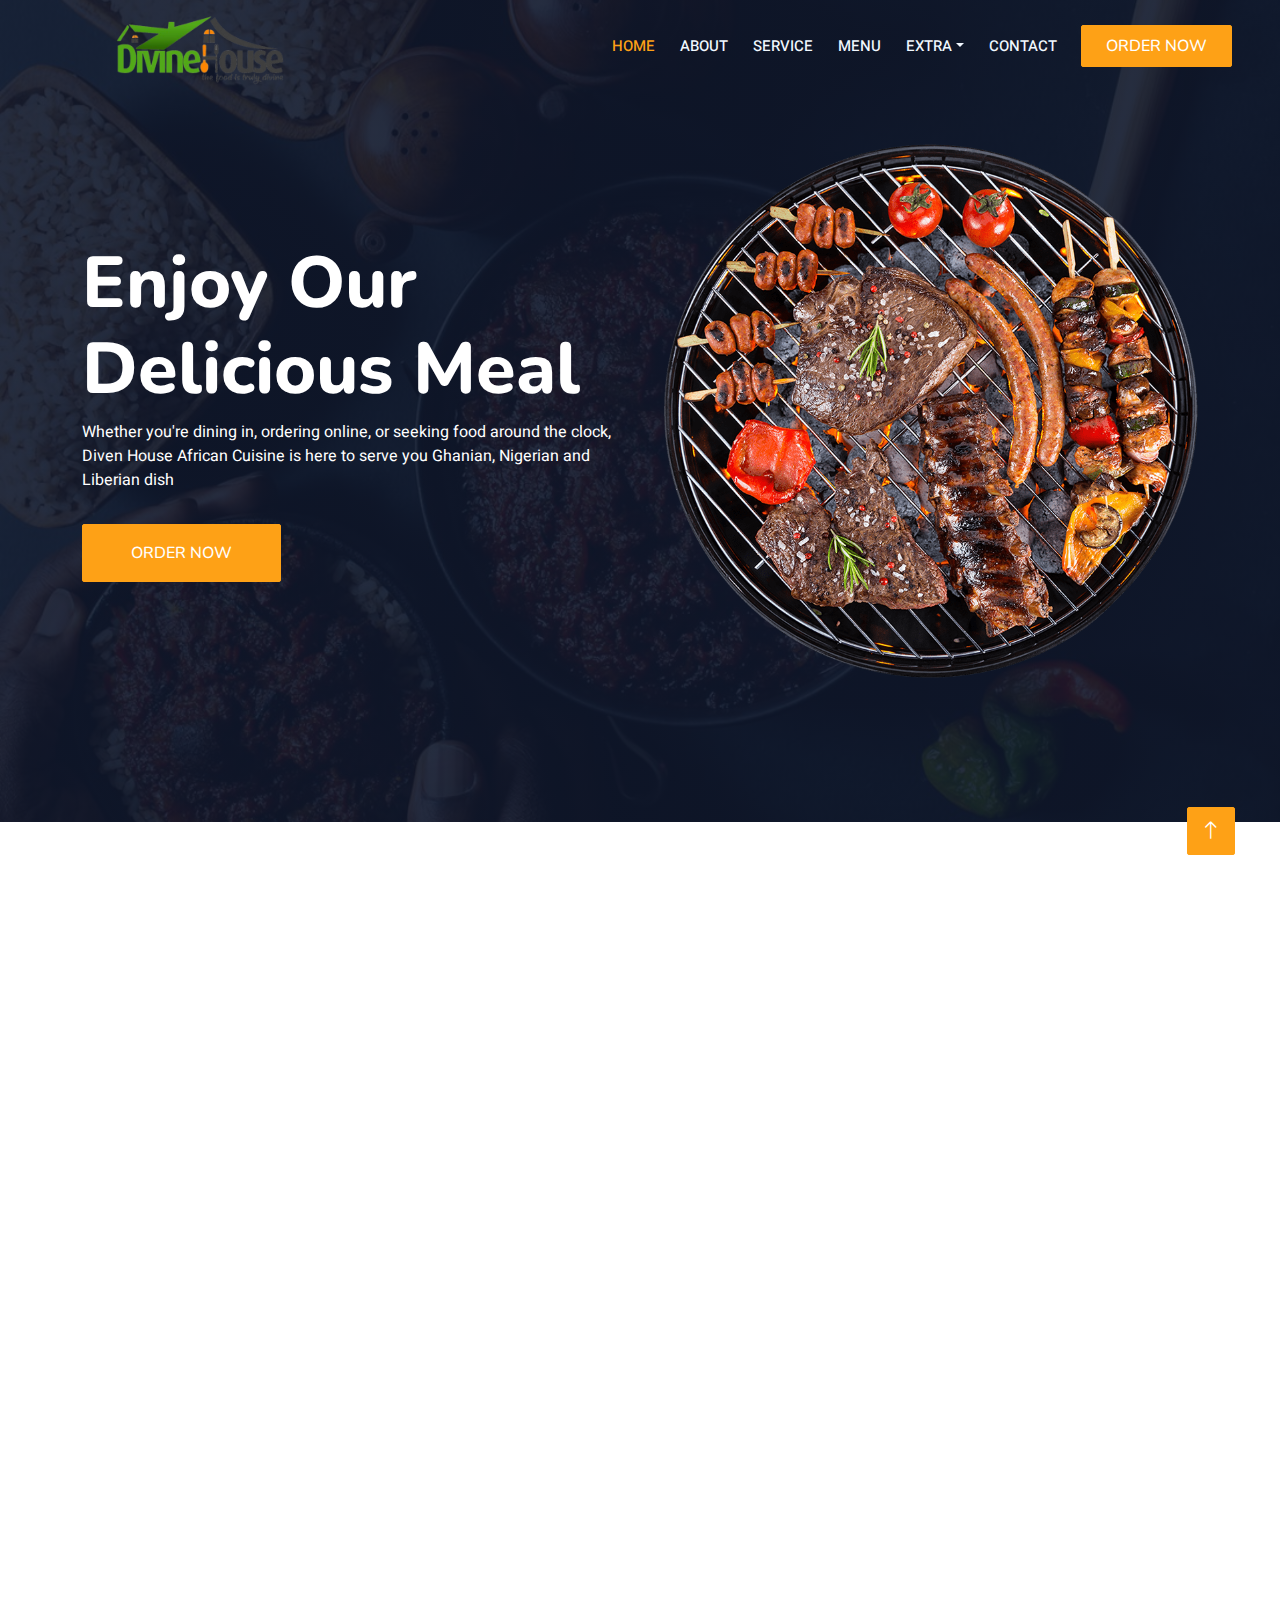
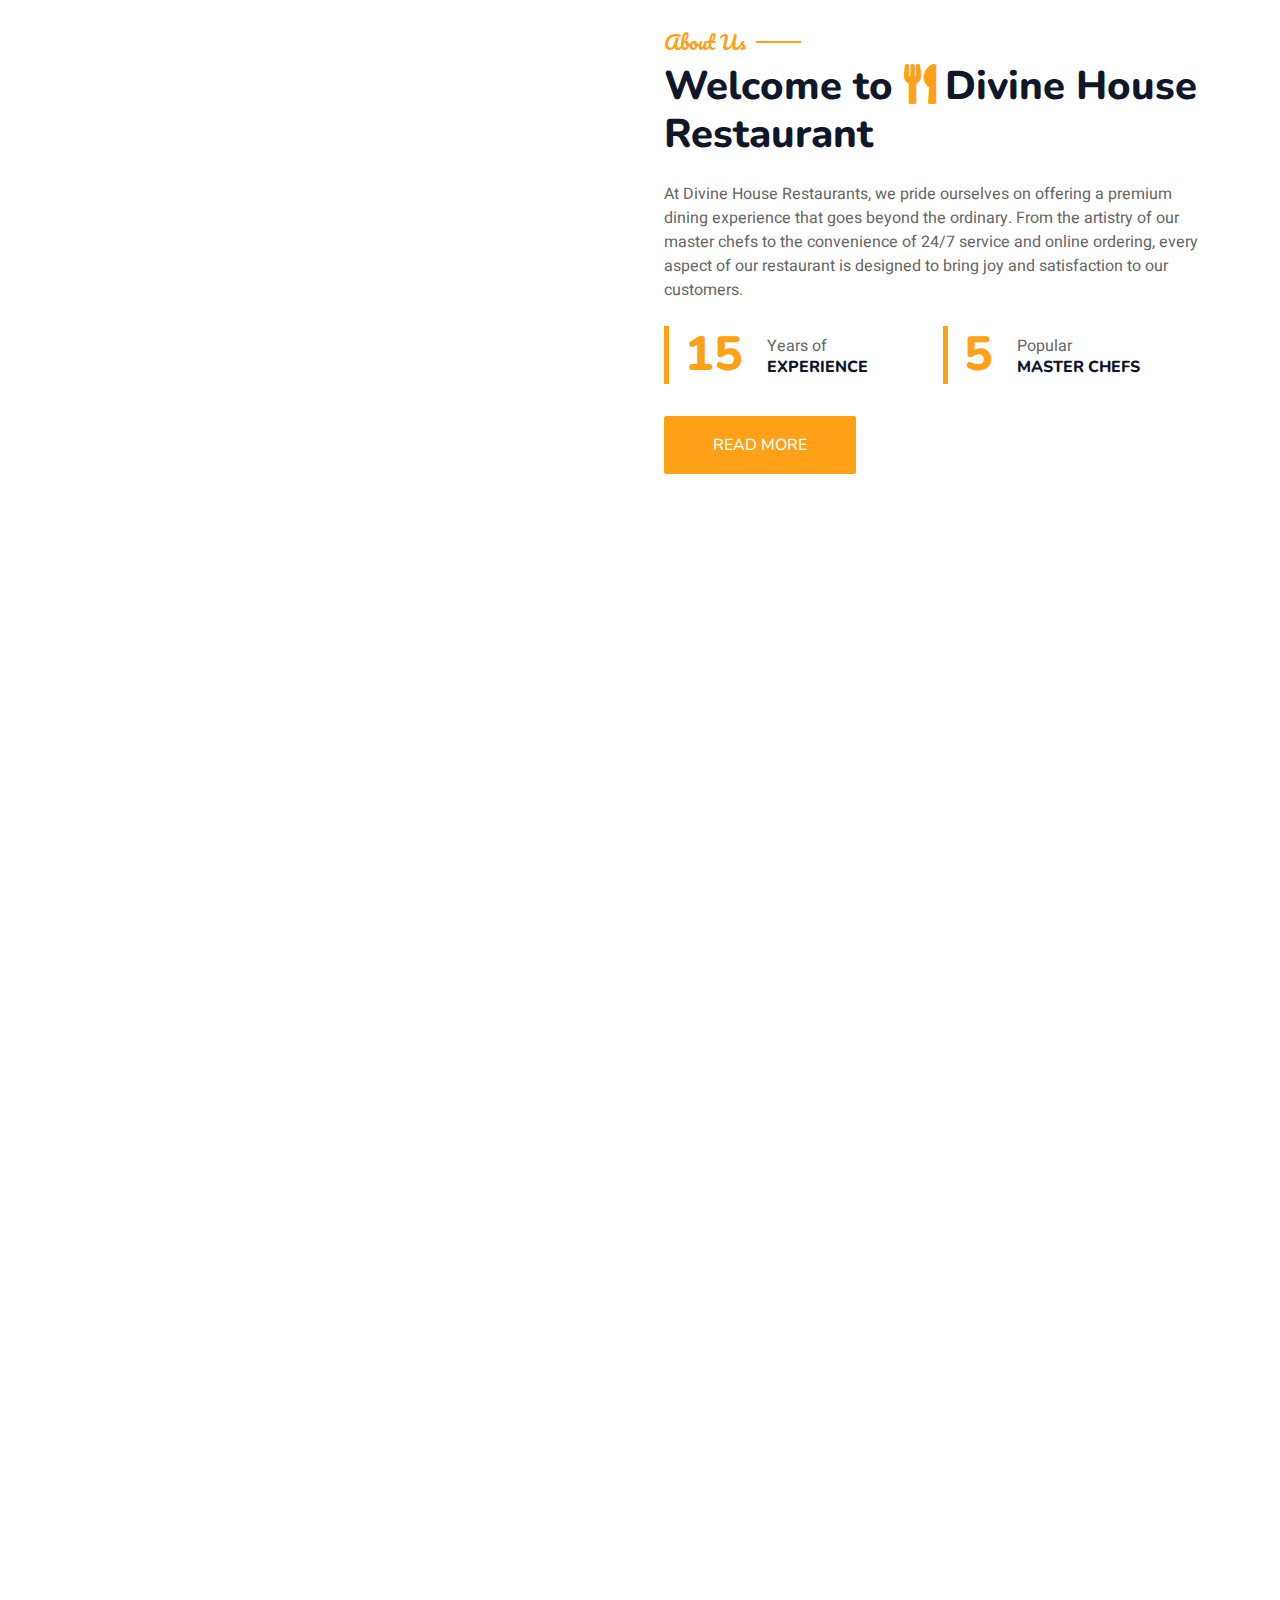
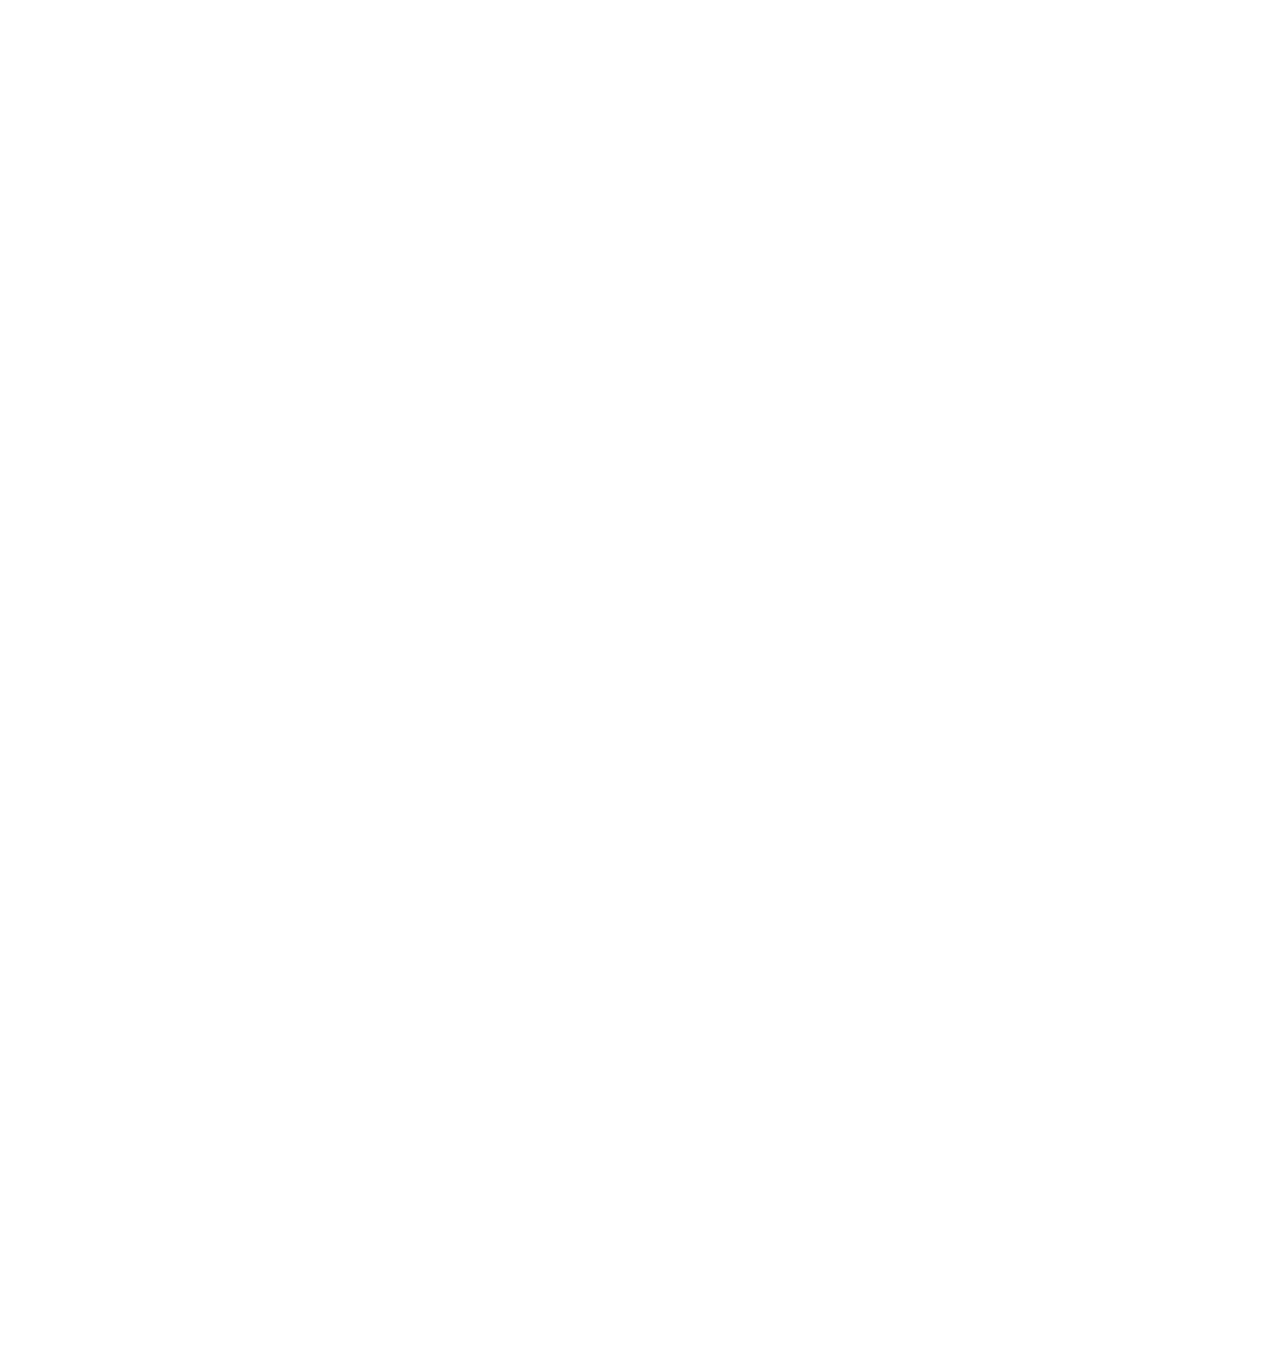
==== commit dbadd61c: "updated" ====
--- a/index.html
+++ b/index.html
@@ -3,18 +3,18 @@
 
 <head>
     <meta charset="utf-8">
-    <title>DGital - Digital Agency HTML Template</title>
+    <title>Devine-House-Resturant</title>
     <meta content="width=device-width, initial-scale=1.0" name="viewport">
     <meta content="" name="keywords">
     <meta content="" name="description">
 
     <!-- Favicon -->
-    <link href="img/favicon.ico" rel="icon">
+    <link href="img/logo.png" rel="icon"   sizes="128x128">
 
     <!-- Google Web Fonts -->
     <link rel="preconnect" href="https://fonts.googleapis.com">
     <link rel="preconnect" href="https://fonts.gstatic.com" crossorigin>
-    <link href="https://fonts.googleapis.com/css2?family=Heebo:wght@400;500&family=Jost:wght@500;600;700&display=swap" rel="stylesheet"> 
+    <link href="https://fonts.googleapis.com/css2?family=Heebo:wght@400;500;600&family=Nunito:wght@600;700;800&family=Pacifico&display=swap" rel="stylesheet">
 
     <!-- Icon Font Stylesheet -->
     <link href="https://cdnjs.cloudflare.com/ajax/libs/font-awesome/5.10.0/css/all.min.css" rel="stylesheet">
@@ -23,7 +23,7 @@
     <!-- Libraries Stylesheet -->
     <link href="lib/animate/animate.min.css" rel="stylesheet">
     <link href="lib/owlcarousel/assets/owl.carousel.min.css" rel="stylesheet">
-    <link href="lib/lightbox/css/lightbox.min.css" rel="stylesheet">
+    <link href="lib/tempusdominus/css/tempusdominus-bootstrap-4.min.css" rel="stylesheet" />
 
     <!-- Customized Bootstrap Stylesheet -->
     <link href="css/bootstrap.min.css" rel="stylesheet">
@@ -36,7 +36,7 @@
     <div class="container-xxl bg-white p-0">
         <!-- Spinner Start -->
         <div id="spinner" class="show bg-white position-fixed translate-middle w-100 vh-100 top-50 start-50 d-flex align-items-center justify-content-center">
-            <div class="spinner-grow text-primary" style="width: 3rem; height: 3rem;" role="status">
+            <div class="spinner-border text-primary" style="width: 3rem; height: 3rem;" role="status">
                 <span class="sr-only">Loading...</span>
             </div>
         </div>
@@ -45,45 +45,42 @@
 
         <!-- Navbar & Hero Start -->
         <div class="container-xxl position-relative p-0">
-            <nav class="navbar navbar-expand-lg navbar-light px-4 px-lg-5 py-3 py-lg-0">
+            <nav class="navbar navbar-expand-lg navbar-dark bg-dark px-4 px-lg-5 py-3 py-lg-0">
                 <a href="" class="navbar-brand p-0">
-                    <h1 class="m-0">DGital</h1>
-                    <!-- <img src="img/logo.png" alt="Logo"> -->
+                    <img src="img/logo.png" alt="Logo"   >
                 </a>
                 <button class="navbar-toggler" type="button" data-bs-toggle="collapse" data-bs-target="#navbarCollapse">
                     <span class="fa fa-bars"></span>
                 </button>
                 <div class="collapse navbar-collapse" id="navbarCollapse">
-                    <div class="navbar-nav mx-auto py-0">
+                    <div class="navbar-nav ms-auto py-0 pe-4">
                         <a href="index.html" class="nav-item nav-link active">Home</a>
                         <a href="about.html" class="nav-item nav-link">About</a>
                         <a href="service.html" class="nav-item nav-link">Service</a>
-                        <a href="project.html" class="nav-item nav-link">Project</a>
+                        <a href="menu.html" class="nav-item nav-link">Menu</a>
                         <div class="nav-item dropdown">
-                            <a href="#" class="nav-link dropdown-toggle" data-bs-toggle="dropdown">Pages</a>
+                            <a href="#" class="nav-link dropdown-toggle" data-bs-toggle="dropdown">Extra</a>
                             <div class="dropdown-menu m-0">
-                                <a href="team.html" class="dropdown-item">Our Team</a>
+                                <a href="booking.html" class="dropdown-item">Booking</a>
                                 <a href="testimonial.html" class="dropdown-item">Testimonial</a>
-                                <a href="404.html" class="dropdown-item">404 Page</a>
                             </div>
                         </div>
                         <a href="contact.html" class="nav-item nav-link">Contact</a>
                     </div>
-                    <a href="" class="btn rounded-pill py-2 px-4 ms-3 d-none d-lg-block">Get Started</a>
+                    <a href="https://wa.me/qr/27VXNS5Q36FMG1" class="btn btn-primary py-2 px-4">Order Now</a>
                 </div>
             </nav>
 
-            <div class="container-xxl bg-primary hero-header">
-                <div class="container px-lg-5">
-                    <div class="row g-5 align-items-end">
+            <div class="container-xxl py-5 bg-dark hero-header mb-5">
+                <div class="container my-5 py-5">
+                    <div class="row align-items-center g-5">
                         <div class="col-lg-6 text-center text-lg-start">
-                            <h1 class="text-white mb-4 animated slideInDown">A Digital Agency Of Inteligents & Creative People</h1>
-                            <p class="text-white pb-3 animated slideInDown">Tempor rebum no at dolore lorem clita rebum rebum ipsum rebum stet dolor sed justo kasd. Ut dolor sed magna dolor sea diam. Sit diam sit justo amet ipsum vero ipsum clita lorem</p>
-                            <a href="" class="btn btn-secondary py-sm-3 px-sm-5 rounded-pill me-3 animated slideInLeft">Read More</a>
-                            <a href="" class="btn btn-light py-sm-3 px-sm-5 rounded-pill animated slideInRight">Contact Us</a>
-                        </div>
-                        <div class="col-lg-6 text-center text-lg-start">
-                            <img class="img-fluid animated zoomIn" src="img/hero.png" alt="">
+                            <h1 class="display-2 text-white animated slideInLeft">Enjoy Our<br>Delicious Meal</h1>
+                            <p class="text-white animated slideInLeft mb-4 pb-2">Whether you're dining in, ordering online, or seeking food around the clock, Diven House African Cuisine is here to serve you Ghanian, Nigerian and Liberian dish</p>
+                            <a href="https://wa.me/qr/27VXNS5Q36FMG1" class="btn btn-primary py-sm-3 px-sm-5 me-3 animated slideInLeft">Order Now</a>
+                        </div>
+                        <div class="col-lg-6 text-center text-lg-end overflow-hidden">
+                            <img class="img-fluid" src="img/hero.png" alt="">
                         </div>
                     </div>
                 </div>
@@ -92,76 +89,126 @@
         <!-- Navbar & Hero End -->
 
 
-        <!-- Feature Start -->
+        <!-- Service Start -->
         <div class="container-xxl py-5">
-            <div class="container py-5 px-lg-5">
-                <div class="row g-4">
-                    <div class="col-lg-4 wow fadeInUp" data-wow-delay="0.1s">
-                        <div class="feature-item bg-light rounded text-center p-4">
-                            <i class="fa fa-3x fa-mail-bulk text-primary mb-4"></i>
-                            <h5 class="mb-3">Digital Marketing</h5>
-                            <p class="m-0">Erat ipsum justo amet duo et elitr dolor, est duo duo eos lorem sed diam stet diam sed stet lorem.</p>
-                        </div>
-                    </div>
-                    <div class="col-lg-4 wow fadeInUp" data-wow-delay="0.3s">
-                        <div class="feature-item bg-light rounded text-center p-4">
-                            <i class="fa fa-3x fa-search text-primary mb-4"></i>
-                            <h5 class="mb-3">SEO & Backlinks</h5>
-                            <p class="m-0">Erat ipsum justo amet duo et elitr dolor, est duo duo eos lorem sed diam stet diam sed stet lorem.</p>
-                        </div>
-                    </div>
-                    <div class="col-lg-4 wow fadeInUp" data-wow-delay="0.5s">
-                        <div class="feature-item bg-light rounded text-center p-4">
-                            <i class="fa fa-3x fa-laptop-code text-primary mb-4"></i>
-                            <h5 class="mb-3">Design & Development</h5>
-                            <p class="m-0">Erat ipsum justo amet duo et elitr dolor, est duo duo eos lorem sed diam stet diam sed stet lorem.</p>
+            <div class="container">
+                <div class="row g-4 align-items-stretch"> <!-- Added align-items-stretch -->
+                    <div class="col-lg-3 col-sm-6 wow fadeInUp" data-wow-delay="0.1s">
+                        <div class="service-item rounded pt-3 d-flex flex-column h-100"> <!-- Added d-flex and flex-column -->
+                            <div class="p-4 flex-grow-1"> <!-- Added flex-grow-1 -->
+                                <i class="fa fa-3x fa-user-tie text-primary mb-4"></i>
+                                <h5>Master Chefs</h5>
+                                <p>Our team of master chefs brings together years of global culinary
+                                    experience to create mouth-watering dishes that satisfy even the most
+                                    discerning palate. From gourmet meals to traditional dishes with a modern
+                                    twist, every plate is a reflection of craftsmanship, innovation, and passion
+                                    for food. Our chefs are not only skilled in techniques but are also
+                                    dedicated to delivering an unforgettable dining experience.
+                                </p>
+                            </div>
+                        </div>
+                    </div>
+                    <div class="col-lg-3 col-sm-6 wow fadeInUp" data-wow-delay="0.3s">
+                        <div class="service-item rounded pt-3 d-flex flex-column h-100">
+                            <div class="p-4 flex-grow-1">
+                                <i class="fa fa-3x fa-utensils text-primary mb-4"></i>
+                                <h5>Quality Food</h5>
+                                <p>At Divine House, quality is at the heart of everything we do. We source
+                                    our ingredients from trusted local farmers and suppliers, ensuring that
+                                    every dish is made from the freshest produce, finest meats, and ethically
+                                    sourced seafood. We believe that great food begins with great
+                                    ingredients, which is why we are committed to serving wholesome,
+                                    flavorful meals that reflect our dedication to excellence.
+                                </p>
+                            </div>
+                        </div>
+                    </div>
+                    <div class="col-lg-3 col-sm-6 wow fadeInUp" data-wow-delay="0.5s">
+                        <div class="service-item rounded pt-3 d-flex flex-column h-100">
+                            <div class="p-4 flex-grow-1">
+                                <i class="fa fa-3x fa-cart-plus text-primary mb-4"></i>
+                                <h5>Online Order</h5>
+                                <p>Can’t make it to the restaurant? No problem! With our efficient online
+                                    ordering system, you can enjoy the same quality food from the comfort
+                                    of your home or office. Whether you're craving a quick lunch or planning
+                                    a lavish dinner, our platform makes it easy to select your favorite dishes
+                                    and have them delivered right to your doorstep.
+                                </p>
+                            </div>
+                        </div>
+                    </div>
+                    <div class="col-lg-3 col-sm-6 wow fadeInUp" data-wow-delay="0.7s">
+                        <div class="service-item rounded pt-3 d-flex flex-column h-100">
+                            <div class="p-4 flex-grow-1">
+                                <i class="fa fa-3x fa-headset text-primary mb-4"></i>
+                                <h5>24/7 Service</h5>
+                                <p>Divine House Restaurant understands that hunger doesn't follow a
+                                    schedule, which is why we offer 24/7 service. Whether it's a late-night
+                                    snack or an early morning breakfast, we're ready to serve you at any time
+                                    of the day or night. Our around-the-clock service ensures that no matter
+                                    when the craving strikes, you can always count on us.
+                                </p>
+                            </div>
                         </div>
                     </div>
                 </div>
             </div>
         </div>
-        <!-- Feature End -->
+        
+        <!-- Service End -->
 
 
         <!-- About Start -->
         <div class="container-xxl py-5">
-            <div class="container py-5 px-lg-5">
+            <div class="container">
                 <div class="row g-5 align-items-center">
-                    <div class="col-lg-6 wow fadeInUp" data-wow-delay="0.1s">
-                        <p class="section-title text-secondary">About Us<span></span></p>
-                        <h1 class="mb-5">#1 Digital solution with 10 years of experience</h1>
-                        <p class="mb-4">Diam dolor diam ipsum et tempor sit. Aliqu diam amet diam et eos labore. Clita erat ipsum et lorem et sit, sed stet no labore lorem sit clita duo justo eirmod magna dolore erat amet</p>
-                        <div class="skill mb-4">
-                            <div class="d-flex justify-content-between">
-                                <p class="mb-2">Digital Marketing</p>
-                                <p class="mb-2">85%</p>
-                            </div>
-                            <div class="progress">
-                                <div class="progress-bar bg-primary" role="progressbar" aria-valuenow="85" aria-valuemin="0" aria-valuemax="100"></div>
-                            </div>
-                        </div>
-                        <div class="skill mb-4">
-                            <div class="d-flex justify-content-between">
-                                <p class="mb-2">SEO & Backlinks</p>
-                                <p class="mb-2">90%</p>
-                            </div>
-                            <div class="progress">
-                                <div class="progress-bar bg-secondary" role="progressbar" aria-valuenow="90" aria-valuemin="0" aria-valuemax="100"></div>
-                            </div>
-                        </div>
-                        <div class="skill mb-4">
-                            <div class="d-flex justify-content-between">
-                                <p class="mb-2">Design & Development</p>
-                                <p class="mb-2">95%</p>
-                            </div>
-                            <div class="progress">
-                                <div class="progress-bar bg-dark" role="progressbar" aria-valuenow="95" aria-valuemin="0" aria-valuemax="100"></div>
-                            </div>
-                        </div>
-                        <a href="" class="btn btn-primary py-sm-3 px-sm-5 rounded-pill mt-3">Read More</a>
-                    </div>
                     <div class="col-lg-6">
-                        <img class="img-fluid wow zoomIn" data-wow-delay="0.5s" src="img/about.png">
+                        <div class="row g-3">
+                            <div class="col-6 text-start">
+                                <img class="img-fluid rounded w-100 wow zoomIn" data-wow-delay="0.1s" src="img/about-1a.jfif">
+                            </div>
+                            <div class="col-6 text-start">
+                                <img class="img-fluid rounded w-75 wow zoomIn" data-wow-delay="0.3s" src="img/about-2a.jfif" style="margin-top: 25%;">
+                            </div>
+                            <div class="col-6 text-end">
+                                <img class="img-fluid rounded w-75 wow zoomIn" data-wow-delay="0.5s" src="img/about-3a.jfif">
+                            </div>
+                            <div class="col-6 text-end">
+                                <img class="img-fluid rounded w-100 wow zoomIn" data-wow-delay="0.7s" src="img/assorted-pepper-soup.jfif">
+                            </div>
+                        </div>
+                    </div>
+                    <div class="col-lg-6">
+                        <h5 class="section-title ff-secondary text-start text-primary fw-normal">About Us</h5>
+                        <h1 class="mb-4">Welcome to <i class="fa fa-utensils text-primary me-2"></i>Divine House Restaurant</h1>
+                        <p class="mb-4">At Divine House Restaurants, we pride ourselves on offering a premium
+                            dining experience that goes beyond the ordinary. From the artistry of our
+                            master chefs to the convenience of 24/7 service and online ordering,
+                            every aspect of our restaurant is designed to bring joy and satisfaction to
+                            our customers.
+                        </p>
+                        <!-- <p class="mb-4">Tempor erat elitr rebum at clita. Diam dolor diam ipsum sit. Aliqu diam amet diam et eos. Clita erat ipsum et lorem et sit, sed stet lorem sit clita duo justo magna dolore erat amet</p> -->
+                        <div class="row g-4 mb-4">
+                            <div class="col-sm-6">
+                                <div class="d-flex align-items-center border-start border-5 border-primary px-3">
+                                    <h1 class="flex-shrink-0 display-5 text-primary mb-0" data-toggle="counter-up">15</h1>
+                                    <div class="ps-4">
+                                        <p class="mb-0">Years of</p>
+                                        <h6 class="text-uppercase mb-0">Experience</h6>
+                                    </div>
+                                </div>
+                            </div>
+                            <div class="col-sm-6">
+                                <div class="d-flex align-items-center border-start border-5 border-primary px-3">
+                                    <h1 class="flex-shrink-0 display-5 text-primary mb-0" data-toggle="counter-up">5</h1>
+                                    <div class="ps-4">
+                                        <p class="mb-0">Popular</p>
+                                        <h6 class="text-uppercase mb-0">Master Chefs</h6>
+                                    </div>
+                                </div>
+                            </div>
+                        </div>
+                        <a class="btn btn-primary py-3 px-5 mt-2" href="about.html">Read More</a>
                     </div>
                 </div>
             </div>
@@ -169,275 +216,789 @@
         <!-- About End -->
 
 
-        <!-- Facts Start -->
-        <div class="container-xxl bg-primary fact py-5 wow fadeInUp" data-wow-delay="0.1s">
-            <div class="container py-5 px-lg-5">
-                <div class="row g-4">
-                    <div class="col-md-6 col-lg-3 text-center wow fadeIn" data-wow-delay="0.1s">
-                        <i class="fa fa-certificate fa-3x text-secondary mb-3"></i>
-                        <h1 class="text-white mb-2" data-toggle="counter-up">1234</h1>
-                        <p class="text-white mb-0">Years Experience</p>
-                    </div>
-                    <div class="col-md-6 col-lg-3 text-center wow fadeIn" data-wow-delay="0.3s">
-                        <i class="fa fa-users-cog fa-3x text-secondary mb-3"></i>
-                        <h1 class="text-white mb-2" data-toggle="counter-up">1234</h1>
-                        <p class="text-white mb-0">Team Members</p>
-                    </div>
-                    <div class="col-md-6 col-lg-3 text-center wow fadeIn" data-wow-delay="0.5s">
-                        <i class="fa fa-users fa-3x text-secondary mb-3"></i>
-                        <h1 class="text-white mb-2" data-toggle="counter-up">1234</h1>
-                        <p class="text-white mb-0">Satisfied Clients</p>
-                    </div>
-                    <div class="col-md-6 col-lg-3 text-center wow fadeIn" data-wow-delay="0.7s">
-                        <i class="fa fa-check fa-3x text-secondary mb-3"></i>
-                        <h1 class="text-white mb-2" data-toggle="counter-up">1234</h1>
-                        <p class="text-white mb-0">Compleate Projects</p>
+        <!-- Menu Start -->
+        <div class="container-xxl py-5">
+            <div class="container">
+                <div class="text-center wow fadeInUp" data-wow-delay="0.1s">
+                    <h5 class="section-title ff-secondary text-center text-primary fw-normal">Food Menu</h5>
+                    <h1 class="mb-5">Most Popular Items</h1>
+                </div>
+                <div class="tab-class text-center wow fadeInUp" data-wow-delay="0.1s">
+                    <ul class="nav nav-pills d-inline-flex justify-content-center border-bottom mb-5">
+                        <li class="nav-item">
+                            <a class="d-flex align-items-center text-start mx-3 ms-0 pb-3 active" data-bs-toggle="pill" href="#tab-1">
+                                <i class="fa fa-coffee fa-2x text-primary"></i>
+                                <div class="ps-3">
+                                    <small class="text-body">Popular</small>
+                                    <h6 class="mt-n1 mb-0">Breakfast</h6>
+                                </div>
+                            </a>
+                        </li>
+                        <li class="nav-item">
+                            <a class="d-flex align-items-center text-start mx-3 pb-3" data-bs-toggle="pill" href="#tab-2">
+                                <i class="fa fa-hamburger fa-2x text-primary"></i>
+                                <div class="ps-3">
+                                    <small class="text-body">Special</small>
+                                    <h6 class="mt-n1 mb-0">Launch</h6>
+                                </div>
+                            </a>
+                        </li>
+                        <li class="nav-item">
+                            <a class="d-flex align-items-center text-start mx-3 me-0 pb-3" data-bs-toggle="pill" href="#tab-3">
+                                <i class="fa fa-utensils fa-2x text-primary"></i>
+                                <div class="ps-3">
+                                    <small class="text-body">Lovely</small>
+                                    <h6 class="mt-n1 mb-0">Dinner</h6>
+                                </div>
+                            </a>
+                        </li>
+                    </ul>
+                    
+                    <div class="tab-content">
+                        <!-- Breakfast start -->
+                        <div id="tab-1" class="tab-pane fade show p-0 active">
+                            <div class="row g-4 justify-content-center align-items-center" > <!-- Added justify-content-center and align-items-center -->
+                                <div class="col-lg-6">
+                                    <div class="d-flex align-items-center flex-lg-row flex-column">
+                                        <img class="flex-shrink-0 img-fluid rounded" src="img/akara-pap.jfif" alt="" style="width: 250px;">
+                                        <div class="w-100 d-flex flex-column text-start ps-4 mt-3 mt-lg-0">
+                                            <h5 class="d-flex justify-content-between border-bottom pb-2">
+                                                <span>Akara & Pap</span>
+                                                <span class="text-primary">$10</span>
+                                            </h5>
+                                            <small class="fst-italic">
+                                                Enjoy a traditional Nigerian breakfast of crunchy, golden-brown akara (bean cakes) and smooth, creamy pap (fermented corn pudding). A great balance of savory and sweet flavors that is both light and satisfying. Ideal for a nutritious start to the day.
+                                            </small>
+                                            <a href="https://wa.me/qr/27VXNS5Q36FMG1" class="btn btn-primary py-2 px-4 mt-3">Order Now</a>
+                                        </div>
+                                    </div>
+                                </div>
+                                <!-- //add more breakfast contents here // -->
+                            </div>
+                        </div>
+                        <!-- Breakfast end  -->
+
+                        <!-- Lunch menu start  -->
+                        <div id="tab-2" class="tab-pane fade show p-0">
+                            <div class="row g-4">
+                                <div class="col-lg-6">
+                                    <div class="d-flex align-items-center flex-lg-row flex-column">
+                                        <img class="flex-shrink-0 img-fluid rounded" src="img/egusi-soup.jfif" alt="" style="width: 200px;">
+                                        <div class="w-100 d-flex flex-column text-start ps-4 mt-3 mt-lg-0">
+                                            <h5 class="d-flex justify-content-between border-bottom pb-2">
+                                                <span>Egusi soup with a choice of Poundo, Wheat, Oat, Eba or Amala</span>
+                                                <span class="text-primary">$15</span>
+                                            </h5>
+                                            <small class="fst-italic">
+                                                A rich and flavorful Nigerian delicacy made with ground melon seeds, vegetables, and tender meat. Served with your choice of Poundo, Wheat, Oat, Eba, or Amala, this hearty dish offers a perfect balance of bold, earthy flavors and smooth textures. Customize it to your liking and enjoy an authentic taste of tradition.
+                                            </small>
+                                            <a href="https://wa.me/qr/27VXNS5Q36FMG1" class="btn btn-primary py-2 px-4 mt-3">Order Now</a>
+                                        </div>
+                                    </div>
+                                </div>
+                                <div class="col-lg-6">
+                                    <div class="d-flex align-items-center flex-lg-row flex-column">
+                                        <img class="flex-shrink-0 img-fluid rounded" src="img/okra-soup.jfif" alt="" style="width: 200px;">
+                                        <div class="w-100 d-flex flex-column text-start ps-4 mt-3 mt-lg-0">
+                                            <h5 class="d-flex justify-content-between border-bottom pb-2">
+                                                <span>Okra Soup with a choice of Poundo, Wheat, Eba, Amala or Oat</span>
+                                                <span class="text-primary">$16</span>
+                                            </h5>
+                                            <small class="fst-italic">A classic Nigerian favorite, this flavorful soup is made with tender okra, seasoned with aromatic spices, and simmered with seafood, meat, or fish for a rich and savory taste. Served with your choice of Poundo, Wheat, Eba, Amala, or Oat, this dish is loved for its smooth texture and wholesome goodness, perfect for a hearty, comforting meal.</small>
+                                            <a href="https://wa.me/qr/27VXNS5Q36FMG1" class="btn btn-primary py-2 px-4 mt-3">Order Now</a>
+                                        </div>
+                                    </div>
+                                </div>
+                                
+                                <div class="col-lg-6">
+                                    <div class="d-flex align-items-center flex-lg-row flex-column">
+                                        <img class="flex-shrink-0 img-fluid rounded" src="img/black-soup.jpeg" alt="" style="width: 200px;">
+                                         <div class="w-100 d-flex flex-column text-start ps-4 mt-3 mt-lg-0">
+                                            <h5 class="d-flex justify-content-between border-bottom pb-2">
+                                                <span>Black Soup with a choice of Starch, Poundo, Wheat or Oat</span>
+                                                <span class="text-primary">$17</span>
+                                            </h5>
+                                            <small class="fst-italic">A bold and aromatic soup from Southern Nigeria, made with a unique blend of traditional herbs and spices, delivering an intense, savory flavor. Enjoy it with your choice of Starch, Poundo, Wheat, or Oat for a truly authentic and deeply satisfying meal that’s rich in cultural heritage.</small>
+                                            <a href="https://wa.me/qr/27VXNS5Q36FMG1" class="btn btn-primary py-2 px-4 mt-3">Order Now</a>
+                                        </div>
+                                    </div>
+                                </div>
+                                
+                                <div class="col-lg-6">
+                                    <div class="d-flex align-items-center flex-lg-row flex-column">
+                                        <img class="flex-shrink-0 img-fluid rounded" src="img/vegetable-soup.jfif" alt="" style="width: 200px;">
+                                        <div class="w-100 d-flex flex-column text-start ps-4 mt-3 mt-lg-0">
+                                            <h5 class="d-flex justify-content-between border-bottom pb-2">
+                                                <span>Vegetable Soup with a choice of Poundo, Eba, Wheat, Oat, Fufu, Amala</span>
+                                                <span class="text-primary">$15</span>
+                                            </h5>
+                                            <small class="fst-italic">A colorful and nutritious soup made with a medley of fresh, leafy greens, simmered to perfection with spices and tender meat or fish. Pair it with your choice of Poundo, Eba, Wheat, Oat, Fufu, or Amala for a wholesome and satisfying meal that celebrates the richness of Nigerian flavors.</small>
+                                            <a href="https://wa.me/qr/27VXNS5Q36FMG1" class="btn btn-primary py-2 px-4 mt-3">Order Now</a>
+                                        </div>
+                                    </div>
+                                </div>
+                                <div class="col-lg-6">
+                                    <div class="d-flex align-items-center flex-lg-row flex-column">
+                                        <img class="flex-shrink-0 img-fluid rounded" src="img/banga-soup-starch.jfif" alt="" style="width : 200px;">
+                                        <div class="w-100 d-flex flex-column text-start ps-4 mt-3 mt-lg-0">
+                                            <h5 class="d-flex justify-content-between border-bottom pb-2">
+                                                <span>Banga Soup with Catfish & Starch</span>
+                                                <span class="text-primary">$18</span>
+                                            </h5>
+                                            <small class="fst-italic">Experience the rich, earthy flavors of Banga Soup, a traditional dish made from fresh palm nut extract, infused with aromatic spices and herbs. Paired with succulent catfish, this soup offers a delicate balance of savory and spicy notes. Enjoy it with smooth, satisfying Starch for an authentic taste of the Niger Delta region.</small>
+                                            <a href="https://wa.me/qr/27VXNS5Q36FMG1" class="btn btn-primary py-2 px-4 mt-3">Order Now</a>
+                                        </div>
+                                    </div>
+                                </div>
+                                
+                                <div class="col-lg-6">
+                                    <div class="d-flex align-items-center flex-lg-row flex-column">
+                                        <img class="flex-shrink-0 img-fluid rounded" src="img/peanut-soup.jfif" alt="" style="width: 200px;">
+                                        <div class="w-100 d-flex flex-column text-start ps-4 mt-3 mt-lg-0">
+                                            <h5 class="d-flex justify-content-between border-bottom pb-2">
+                                                <span>Peanut Soup with a choice of Fufu, Poundo or Rice balls </span>
+                                                <span class="text-primary">$15</span>
+                                            </h5>
+                                            <small class="fst-italic">A creamy and flavorful West African delicacy made from ground peanuts, simmered with rich spices and tender meat or fish for a comforting and savory experience. Served with your choice of Fufu, Poundo, or Rice Balls, this dish is a perfect blend of nutty flavors and hearty textures, offering a truly satisfying and nourishing meal.</small>
+                                            <a href="https://wa.me/qr/27VXNS5Q36FMG1" class="btn btn-primary py-2 px-4 mt-3">Order Now</a>
+                                        </div>
+                                    </div>
+                                </div>
+                                <div class="col-lg-6">
+                                    <div class="d-flex align-items-center flex-lg-row flex-column">
+                                        <img class="flex-shrink-0 img-fluid rounded" src="img/Jollof-rice.jfif" alt="" style="width: 200px;">
+                                        <div class="w-100 d-flex flex-column text-start ps-4 mt-3 mt-lg-0">
+                                            <h5 class="d-flex justify-content-between border-bottom pb-2">
+                                                <span>Jollof Rice with a choice of Chicken, Turkey, Beef or Goat Meat </span>
+                                                <span class="text-primary">$15</span>
+                                            </h5>
+                                            <small class="fst-italic">A lively and savory West African meal created from perfectly seasoned rice and a creamy tomato sauce. This tasty dinner, which comes with your choice of succulent chicken, turkey, beef, or goat meat, is a crowd favorite that never fails to impress.</small>
+                                            <a href="https://wa.me/qr/27VXNS5Q36FMG1" class="btn btn-primary py-2 px-4 mt-3">Order Now</a>
+                                        </div>
+                                    </div>
+                                </div>
+                                <div class="col-lg-6">
+                                    <div class="d-flex align-items-center flex-lg-row flex-column">
+                                        <img class="flex-shrink-0 img-fluid rounded" src="img/fried-rice.jfif" alt="" style="width: 200px;">
+                                        <div class="w-100 d-flex flex-column text-start ps-4 mt-3 mt-lg-0">
+                                            <h5 class="d-flex justify-content-between border-bottom pb-2">
+                                                <span>Shrimp or Gizzard Fried Rice with a choice  Chicken, Turkey, Goat Meat or Beef</span>
+                                                <span class="text-primary">$15</span>
+                                            </h5>
+                                            <small class="fst-italic">Deliciously seasoned fried rice loaded with either juicy shrimp or tender gizzard, stir-fried with vegetables for a burst of flavor. Pair it with your choice of Chicken, Turkey, Goat Meat, or Beef for a satisfying meal that's packed with savory goodness.</small>
+                                            <a href="https://wa.me/qr/27VXNS5Q36FMG1" class="btn btn-primary py-2 px-4 mt-3">Order Now</a>
+                                        </div>
+                                    </div>
+                                </div>
+                                <div class="col-lg-6">
+                                    <div class="d-flex align-items-center flex-lg-row flex-column">
+                                        <img class="flex-shrink-0 img-fluid rounded" src="img/white-rice-stew.jpg" alt="" style="width: 200px;">
+                                        <div class="w-100 d-flex flex-column text-start ps-4 mt-3 mt-lg-0">
+                                            <h5 class="d-flex justify-content-between border-bottom pb-2">
+                                                <span>Jasmine or Perboiled Rice with Goat Meat Stew</span>
+                                                <span class="text-primary">$15</span>
+                                            </h5>
+                                            <small class="fst-italic">Indulge in fragrant Jasmine or hearty Parboiled Rice served with a rich and spicy Goat Meat Stew. This dish features tender chunks of goat meat simmered in a savory tomato-based sauce, creating a perfect harmony of flavors that complements the rice beautifully.</small>
+                                            <a href="https://wa.me/qr/27VXNS5Q36FMG1" class="btn btn-primary py-2 px-4 mt-3">Order Now</a>
+                                        </div>
+                                    </div>
+                                </div>
+                                <div class="col-lg-6">
+                                   <div class="d-flex align-items-center flex-lg-row flex-column">
+                                        <img class="flex-shrink-0 img-fluid rounded" src="img/ofada-stew.jfif" alt="" style="width: 200px;">
+                                       <div class="w-100 d-flex flex-column text-start ps-4 mt-3 mt-lg-0">
+                                            <h5 class="d-flex justify-content-between border-bottom pb-2">
+                                                <span>Ofada Stew with white Rice</span>
+                                                <span class="text-primary">$16</span>
+                                            </h5>
+                                            <small class="fst-italic">Enjoy the spicy and distinct flavors of Ofada Stew, a classic Nigerian dish consisting with green bell peppers, spices, and delicious beef pieces. This dinner, served with fluffy white rice, features a delectable blend of spicy, earthy elements that will tickle your taste buds.</small>
+                                            <a href="https://wa.me/qr/27VXNS5Q36FMG1" class="btn btn-primary py-2 px-4 mt-3">Order Now</a>
+                                        </div>
+                                    </div>
+                                </div>
+                                <div class="col-lg-6">
+                                    <div class="d-flex align-items-center flex-lg-row flex-column">
+                                        <img class="flex-shrink-0 img-fluid rounded" src="img/beans-plantain.jfif" alt="" style="width: 200px;">
+                                       <div class="w-100 d-flex flex-column text-start ps-4 mt-3 mt-lg-0">
+                                            <h5 class="d-flex justify-content-between border-bottom pb-2">
+                                                <span>Beans and plantain with Beef </span>
+                                                <span class="text-primary">$15</span>
+                                            </h5>
+                                            <small class="fst-italic">A hearty and nutritious dish featuring tender beans cooked to perfection, complemented by sweet, ripe plantains and succulent beef. This flavorful combination delivers a satisfying mix of textures and tastes, making it a wholesome meal that’s both comforting and filling.</small>
+                                            <a href="https://wa.me/qr/27VXNS5Q36FMG1" class="btn btn-primary py-2 px-4 mt-3">Order Now</a>
+                                        </div>
+                                    </div>
+                                </div>
+                                <div class="col-lg-6">
+                                    <div class="d-flex align-items-center flex-lg-row flex-column">
+                                        <img class="flex-shrink-0 img-fluid rounded" src="img/moi-moi.jfif" alt="" style="width: 200px;">
+                                        <div class="w-100 d-flex flex-column text-start ps-4 mt-3 mt-lg-0">
+                                            <h5 class="d-flex justify-content-between border-bottom pb-2">
+                                                <span>Moi Moi</span>
+                                                <span class="text-primary">$6</span>
+                                            </h5>
+                                            <small class="fst-italic">A tasty and healthful steaming bean pudding cooked with black-eyed peas, peppers, and spices. This traditional Nigerian dish is frequently enhanced with onions, tomatoes, and your choice of proteins, resulting in a delicious, aromatic pleasure that may be served on its own or as a side dish.</small>
+                                             <a href="https://wa.me/qr/27VXNS5Q36FMG1" class="btn btn-primary py-2 px-4 mt-3">Order Now</a>
+                                        </div>
+                                    </div>
+                                </div>
+                                <div class="col-lg-6">
+                                    <div class="d-flex align-items-center flex-lg-row flex-column">
+                                        <img class="flex-shrink-0 img-fluid rounded" src="img/yam-pottage.jfif" alt="" style="width: 200px;">
+                                        <div class="w-100 d-flex flex-column text-start ps-4 mt-3 mt-lg-0">
+                                            <h5 class="d-flex justify-content-between border-bottom pb-2">
+                                                <span>Yam Pottage </span>
+                                                <span class="text-primary">$15</span>
+                                            </h5>
+                                            <small class="fst-italic">A healthy and tasty dish produced with yam cubes cooked in a creamy, delicious sauce filled with spices and vegetables. This hearty pottage mixes the creamy smoothness of yam with a deliciously seasoned broth, giving it a filling meal suitable for any time of day.</small>
+                                             <a href="https://wa.me/qr/27VXNS5Q36FMG1" class="btn btn-primary py-2 px-4 mt-3">Order Now</a>
+                                        </div>
+                                    </div>
+                                </div>
+                                <div class="col-lg-6">
+                                    <div class="d-flex align-items-center flex-lg-row flex-column">
+                                        <img class="flex-shrink-0 img-fluid rounded" src="img/yam-egg-sauce.jfif" alt="" style="width: 200px;">
+                                        <div class="w-100 d-flex flex-column text-start ps-4 mt-3 mt-lg-0">
+                                            <h5 class="d-flex justify-content-between border-bottom pb-2">
+                                                <span>Yam & Egg Sauce or Stew </span>
+                                                <span class="text-primary">$15</span>
+                                            </h5>
+                                            <small class="fst-italic">A delightful combination of soft, boiled yam served with a rich and flavorful egg sauce or stew. This dish features scrambled eggs cooked in a delicious tomato and pepper sauce, creating a satisfying and hearty meal that perfectly complements the creamy texture of the yam.</small>
+                                             <a href="https://wa.me/qr/27VXNS5Q36FMG1" class="btn btn-primary py-2 px-4 mt-3">Order Now</a>
+                                        </div>
+                                    </div>
+                                </div>
+                                <div class="col-lg-6">
+                                    <div class="d-flex align-items-center flex-lg-row flex-column">
+                                        <img class="flex-shrink-0 img-fluid rounded" src="img/waakye.jfif" alt="" style="width: 200px;">
+                                        <div class="w-100 d-flex flex-column text-start ps-4 mt-3 mt-lg-0">
+                                            <h5 class="d-flex justify-content-between border-bottom pb-2">
+                                                <span>Waakye</span>
+                                                <span class="text-primary">$15</span>
+                                            </h5>
+                                            <small class="fst-italic">A traditional Ghanaian dish made from rice and beans, cooked together for a unique flavor and hearty texture. Often served with a variety of accompaniments such as fried plantains, stewed meats, spicy pepper sauce, and boiled eggs, Waakye is a fulfilling meal that captures the essence of West African cuisine.</small>
+                                             <a href="https://wa.me/qr/27VXNS5Q36FMG1" class="btn btn-primary py-2 px-4 mt-3">Order Now</a>
+                                        </div>
+                                    </div>
+                                </div>
+                                <div class="col-lg-6">
+                                    <div class="d-flex align-items-center flex-lg-row flex-column">
+                                        <img class="flex-shrink-0 img-fluid rounded" src="img/assorted-pepper-soup.jfif" alt="" style="width: 200px;">
+                                        <div class="w-100 d-flex flex-column text-start ps-4 mt-3 mt-lg-0">
+                                            <h5 class="d-flex justify-content-between border-bottom pb-2">
+                                                <span>Assorted pepper soup</span>
+                                                <span class="text-primary">$18</span>
+                                            </h5>
+                                            <small class="fst-italic">A fragrant and spicy broth made with a mix of assorted meats, including goat, beef, and chicken, simmered with bold spices and aromatic herbs. This hearty and warming pepper soup is perfect as an appetizer or main dish, offering a delightful kick that is both comforting and invigorating.</small>
+                                             <a href="https://wa.me/qr/27VXNS5Q36FMG1" class="btn btn-primary py-2 px-4 mt-3">Order Now</a>
+                                        </div>
+                                    </div>
+                                </div>
+                                <div class="col-lg-6">
+                                    <div class="d-flex align-items-center flex-lg-row flex-column">
+                                        <img class="flex-shrink-0 img-fluid rounded" src="img/peppered-snail.jfif" alt="" style="width: 200px;">
+                                        <div class="w-100 d-flex flex-column text-start ps-4 mt-3 mt-lg-0">
+                                            <h5 class="d-flex justify-content-between border-bottom pb-2">
+                                                <span>Peppered snail </span>
+                                                <span class="text-primary">$19</span>
+                                            </h5>
+                                            <small class="fst-italic">Succulent snails sautéed in a rich and spicy pepper sauce, infused with aromatic spices and herbs. This delicacy offers a unique combination of flavors and textures, making it a tantalizing appetizer or snack that highlights the bold essence of West African cuisine.</small>
+                                             <a href="https://wa.me/qr/27VXNS5Q36FMG1" class="btn btn-primary py-2 px-4 mt-3">Order Now</a>
+                                        </div>
+                                    </div>
+                                </div>
+                                <div class="col-lg-6">
+                                   <div class="d-flex align-items-center flex-lg-row flex-column">
+                                        <img class="flex-shrink-0 img-fluid rounded" src="img/beef-suya.jfif" alt="" style="width: 200px;">
+                                        <div class="w-100 d-flex flex-column text-start ps-4 mt-3 mt-lg-0">
+                                            <h5 class="d-flex justify-content-between border-bottom pb-2">
+                                                <span>Beef suya</span>
+                                                <span class="text-primary">$16</span>
+                                            </h5>
+                                            <small class="fst-italic">Deliciously spiced skewered beef, grilled to perfection and bursting with flavor. Marinated in a blend of traditional spices and chili, this popular Nigerian street food is served with fresh onions and tomatoes, offering a smoky, savory bite that’s both satisfying and irresistible.</small>
+                                             <a href="https://wa.me/qr/27VXNS5Q36FMG1" class="btn btn-primary py-2 px-4 mt-3">Order Now</a>
+                                        </div>
+                                    </div>
+                                </div>
+                                <div class="col-lg-6">
+                                   <div class="d-flex align-items-center flex-lg-row flex-column">
+                                        <img class="flex-shrink-0 img-fluid rounded" src="img/chicken-suya.jfif" alt="" style="width: 200px;">
+                                        <div class="w-100 d-flex flex-column text-start ps-4 mt-3 mt-lg-0">
+                                            <h5 class="d-flex justify-content-between border-bottom pb-2">
+                                                <span>Chicken suya</span>
+                                                <span class="text-primary">$16</span>
+                                            </h5>
+                                            <small class="fst-italic">Pieces of chicken marinated in a rich blend of spices and grilled to perfection. This flavorful street food favorite is infused with a spicy kick and served with sliced onions and tomatoes, making it a deliciously satisfying snack or appetizer that captures the essence of West African cuisine.</small>
+                                             <a href="https://wa.me/qr/27VXNS5Q36FMG1" class="btn btn-primary py-2 px-4 mt-3">Order Now</a>
+                                        </div>
+                                    </div>
+                                </div>
+                            </div>
+                        </div>
+                        <!-- lunch menu ends  -->
+
+                         <!-- dinner menu starts -->
+                        <div id="tab-3" class="tab-pane fade show p-0">
+                            <div class="row g-4">
+                                <div class="col-lg-6">
+                                    <div class="d-flex align-items-center flex-lg-row flex-column">
+                                        <img class="flex-shrink-0 img-fluid rounded" src="img/Jollof-rice.jfif" alt="" style="width: 200px;">
+                                        <div class="w-100 d-flex flex-column text-start ps-4 mt-3 mt-lg-0">
+                                            <h5 class="d-flex justify-content-between border-bottom pb-2">
+                                                <span>Jollof Rice with a choice of Chicken, Turkey, Beef or Goat Meat </span>
+                                                <span class="text-primary">$15</span>
+                                            </h5>
+                                            <small class="fst-italic">A lively and savory West African meal created from perfectly seasoned rice and a creamy tomato sauce. This tasty dinner, which comes with your choice of succulent chicken, turkey, beef, or goat meat, is a crowd favorite that never fails to impress.</small>
+                                             <a href="https://wa.me/qr/27VXNS5Q36FMG1" class="btn btn-primary py-2 px-4 mt-3">Order Now</a>
+                                        </div>
+                                    </div>
+                                </div>
+                                <div class="col-lg-6">
+                                    <div class="d-flex align-items-center flex-lg-row flex-column">
+                                        <img class="flex-shrink-0 img-fluid rounded" src="img/fried-rice.jfif" alt="" style="width: 200px;">
+                                       <div class="w-100 d-flex flex-column text-start ps-4 mt-3 mt-lg-0">
+                                            <h5 class="d-flex justify-content-between border-bottom pb-2">
+                                                <span>Shrimp or Gizzard Fried Rice with a choice  Chicken, Turkey, Goat Meat or Beef</span>
+                                                <span class="text-primary">$15</span>
+                                            </h5>
+                                            <small class="fst-italic">Deliciously seasoned fried rice loaded with either juicy shrimp or tender gizzard, stir-fried with vegetables for a burst of flavor. Pair it with your choice of Chicken, Turkey, Goat Meat, or Beef for a satisfying meal that's packed with savory goodness.</small>
+                                             <a href="https://wa.me/qr/27VXNS5Q36FMG1" class="btn btn-primary py-2 px-4 mt-3">Order Now</a>
+                                        </div>
+                                    </div>
+                                </div>
+                                <div class="col-lg-6">
+                                    <div class="d-flex align-items-center flex-lg-row flex-column">
+                                        <img class="flex-shrink-0 img-fluid rounded" src="img/white-rice-stew.jpg" alt="" style="width: 200px;">
+                                        <div class="w-100 d-flex flex-column text-start ps-4 mt-3 mt-lg-0">
+                                            <h5 class="d-flex justify-content-between border-bottom pb-2">
+                                                <span>Jasmine or Perboiled Rice with Goat Meat Stew</span>
+                                                <span class="text-primary">$15</span>
+                                            </h5>
+                                            <small class="fst-italic">Indulge in fragrant Jasmine or hearty Parboiled Rice served with a rich and spicy Goat Meat Stew. This dish features tender chunks of goat meat simmered in a savory tomato-based sauce, creating a perfect harmony of flavors that complements the rice beautifully.</small>
+                                             <a href="https://wa.me/qr/27VXNS5Q36FMG1" class="btn btn-primary py-2 px-4 mt-3">Order Now</a>
+                                        </div>
+                                    </div>
+                                </div>
+                                <div class="col-lg-6">
+                                   <div class="d-flex align-items-center flex-lg-row flex-column">
+                                        <img class="flex-shrink-0 img-fluid rounded" src="img/ofada-stew.jfif" alt="" style="width: 200px;">
+                                        <div class="w-100 d-flex flex-column text-start ps-4 mt-3 mt-lg-0">
+                                            <h5 class="d-flex justify-content-between border-bottom pb-2">
+                                                <span>Ofada Stew with white Rice</span>
+                                                <span class="text-primary">$16</span>
+                                            </h5>
+                                            <small class="fst-italic">Enjoy the spicy and distinct flavors of Ofada Stew, a classic Nigerian dish consisting with green bell peppers, spices, and delicious beef pieces. This dinner, served with fluffy white rice, features a delectable blend of spicy, earthy elements that will tickle your taste buds.</small>
+                                             <a href="https://wa.me/qr/27VXNS5Q36FMG1" class="btn btn-primary py-2 px-4 mt-3">Order Now</a>
+                                        </div>
+                                    </div>
+                                </div>
+                                <div class="col-lg-6">
+                                    <div class="d-flex align-items-center flex-lg-row flex-column">
+                                        <img class="flex-shrink-0 img-fluid rounded" src="img/beans-plantain.jfif" alt="" style="width: 200px;">
+                                        <div class="w-100 d-flex flex-column text-start ps-4 mt-3 mt-lg-0">
+                                            <h5 class="d-flex justify-content-between border-bottom pb-2">
+                                                <span>Beans and plantain with Beef </span>
+                                                <span class="text-primary">$15</span>
+                                            </h5>
+                                            <small class="fst-italic">A hearty and nutritious dish featuring tender beans cooked to perfection, complemented by sweet, ripe plantains and succulent beef. This flavorful combination delivers a satisfying mix of textures and tastes, making it a wholesome meal that’s both comforting and filling.</small>
+                                             <a href="https://wa.me/qr/27VXNS5Q36FMG1" class="btn btn-primary py-2 px-4 mt-3">Order Now</a>
+                                        </div>
+                                    </div>
+                                </div>
+                                <div class="col-lg-6">
+                                    <div class="d-flex align-items-center flex-lg-row flex-column">
+                                        <img class="flex-shrink-0 img-fluid rounded" src="img/moi-moi.jfif" alt="" style="width: 200px;">
+                                        <div class="w-100 d-flex flex-column text-start ps-4 mt-3 mt-lg-0">
+                                            <h5 class="d-flex justify-content-between border-bottom pb-2">
+                                                <span>Moi Moi</span>
+                                                <span class="text-primary">$6</span>
+                                            </h5>
+                                            <small class="fst-italic">A tasty and healthful steaming bean pudding cooked with black-eyed peas, peppers, and spices. This traditional Nigerian dish is frequently enhanced with onions, tomatoes, and your choice of proteins, resulting in a delicious, aromatic pleasure that may be served on its own or as a side dish.</small>
+                                             <a href="https://wa.me/qr/27VXNS5Q36FMG1" class="btn btn-primary py-2 px-4 mt-3">Order Now</a>
+                                        </div>
+                                    </div>
+                                </div>
+                                <div class="col-lg-6">
+                                    <div class="d-flex align-items-center flex-lg-row flex-column">
+                                        <img class="flex-shrink-0 img-fluid rounded" src="img/egusi-soup.jfif" alt="" style="width: 200px;">
+                                       <div class="w-100 d-flex flex-column text-start ps-4 mt-3 mt-lg-0">
+                                            <h5 class="d-flex justify-content-between border-bottom pb-2">
+                                                <span>Egusi soup with a choice of Poundo, Wheat, Oat, Eba or Amala</span>
+                                                <span class="text-primary">$15</span>
+                                            </h5>
+                                            <small class="fst-italic">A rich and flavorful Nigerian delicacy made with ground melon seeds, vegetables, and tender meat. Served with your choice of Poundo, Wheat, Oat, Eba, or Amala, this hearty dish offers a perfect balance of bold, earthy flavors and smooth textures. Customize it to your liking and enjoy an authentic taste of tradition.</small>
+                                             <a href="https://wa.me/qr/27VXNS5Q36FMG1" class="btn btn-primary py-2 px-4 mt-3">Order Now</a>
+                                        </div>
+                                    </div>
+                                </div>
+                                <div class="col-lg-6">
+                                    <div class="d-flex align-items-center flex-lg-row flex-column">
+                                        <img class="flex-shrink-0 img-fluid rounded" src="img/vegetable-soup.jfif" alt="" style="width: 200px; ">
+                                        <div class="w-100 d-flex flex-column text-start ps-4 mt-3 mt-lg-0">
+                                            <h5 class="d-flex justify-content-between border-bottom pb-2">
+                                                <span>Vegetable Soup with a choice of Poundo, Eba, Wheat, Oat, Fufu, Amala</span>
+                                                <span class="text-primary">$15</span>
+                                            </h5>
+                                            <small class="fst-italic">A Colorful and nutritious soup made with a medley of fresh, leafy greens, simmered to perfection with spices and tender meat or fish. Pair it with your choice of Poundo, Eba, Wheat, Oat, Fufu, or Amala for a wholesome and satisfying meal that celebrates the richness of Nigerian flavors.</small>
+                                             <a href="https://wa.me/qr/27VXNS5Q36FMG1" class="btn btn-primary py-2 px-4 mt-3">Order Now</a>
+                                        </div>
+                                    </div>
+                                </div>
+                                <div class="col-lg-6">
+                                    <div class="d-flex align-items-center flex-lg-row flex-column">
+                                        <img class="flex-shrink-0 img-fluid rounded" src="img/black-soup.jpeg" alt="" style="width: 200px;">
+                                        <div class="w-100 d-flex flex-column text-start ps-4 mt-3 mt-lg-0">
+                                            <h5 class="d-flex justify-content-between border-bottom pb-2">
+                                                <span>Black Soup with a choice of Starch, Poundo, Wheat or Oat</span>
+                                                <span class="text-primary">$17</span>
+                                            </h5>
+                                            <small class="fst-italic">A bold and aromatic soup from Southern Nigeria, made with a unique blend of traditional herbs and spices, delivering an intense, savory flavor. Enjoy it with your choice of Starch, Poundo, Wheat, or Oat for a truly authentic and deeply satisfying meal that’s rich in cultural heritage.</small>
+                                             <a href="https://wa.me/qr/27VXNS5Q36FMG1" class="btn btn-primary py-2 px-4 mt-3">Order Now</a>
+                                        </div>
+                                    </div>
+                                </div>
+                                <div class="col-lg-6">
+                                    <div class="d-flex align-items-center flex-lg-row flex-column">
+                                        <img class="flex-shrink-0 img-fluid rounded" src="img/okra-soup.jfif" alt="" style="width: 200px;">
+                                        <div class="w-100 d-flex flex-column text-start ps-4 mt-3 mt-lg-0">
+                                            <h5 class="d-flex justify-content-between border-bottom pb-2">
+                                                <span>Okro soup with a choice of Poundo, wheat, Eba, Amala or Oat</span>
+                                                <span class="text-primary">$16</span>
+                                            </h5>
+                                            <small class="fst-italic">A classic Nigerian favorite, this flavorful soup is made with tender okra, seasoned with aromatic spices, and simmered with sea food, meat or fish for a rich and savory taste. Served with your choice of Poundo, Wheat, Eba, Amala, or Oat, this dish is loved for its smooth texture and wholesome goodness, perfect for a hearty, comforting meal.</small>
+                                             <a href="https://wa.me/qr/27VXNS5Q36FMG1" class="btn btn-primary py-2 px-4 mt-3">Order Now</a>
+                                        </div>
+                                    </div>
+                                </div>
+                                <div class="col-lg-6">
+                                    <div class="d-flex align-items-center flex-lg-row flex-column">
+                                        <img class="flex-shrink-0 img-fluid rounded" src="img/banga-soup-starch.jfif" alt="" style="width: 200px;">
+                                        <div class="w-100 d-flex flex-column text-start ps-4 mt-3 mt-lg-0">
+                                            <h5 class="d-flex justify-content-between border-bottom pb-2">
+                                                <span>Banga Soup with Catfish & Starch </span>
+                                                <span class="text-primary">$18 </span>
+                                            </h5>
+                                            <small class="fst-italic">Experience the rich, earthy flavors of Banga Soup, a traditional dish made from fresh palm nut extract, infused with aromatic spices and herbs. Paired with succulent catfish, this soup offers a delicate balance of savory and spicy notes. Enjoy it with smooth, satisfying Starch for an authentic taste of the Niger Delta region.</small>
+                                            <a href="https://wa.me/qr/27VXNS5Q36FMG1" class="btn btn-primary py-2 px-4 mt-3">Order Now</a>
+                                        </div>
+                                    </div>
+                                </div>
+                                <div class="col-lg-6">
+                                    <div class="d-flex align-items-center flex-lg-row flex-column">
+                                        <img class="flex-shrink-0 img-fluid rounded" src="img/peanut-soup.jfif" alt="" style="width: 200px;">
+                                        <div class="w-100 d-flex flex-column text-start ps-4 mt-3 mt-lg-0">
+                                            <h5 class="d-flex justify-content-between border-bottom pb-2">
+                                                <span>Peanut Soup with a choice of Fufu, Poundo or Rice balls </span>
+                                                <span class="text-primary">$15</span>
+                                            </h5>
+                                            <small class="fst-italic">A creamy and flavorful West African delicacy made from ground peanuts, simmered with rich spices and tender meat or fish for a comforting and savory experience. Served with your choice of Fufu, Poundo, or Rice Balls, this dish is a perfect blend of nutty flavors and hearty textures, offering a truly satisfying and nourishing meal.</small>
+                                             <a href="https://wa.me/qr/27VXNS5Q36FMG1" class="btn btn-primary py-2 px-4 mt-3">Order Now</a>
+                                        </div>
+                                    </div>
+                                </div>
+                                <div class="col-lg-6">
+                                    <div class="d-flex align-items-center flex-lg-row flex-column">
+                                        <img class="flex-shrink-0 img-fluid rounded" src="img/yam-pottage.jfif" alt="" style="width: 200px;">
+                                        <div class="w-100 d-flex flex-column text-start ps-4 mt-3 mt-lg-0">
+                                            <h5 class="d-flex justify-content-between border-bottom pb-2">
+                                                <span>Yam Pottage </span>
+                                                <span class="text-primary">$15</span>
+                                            </h5>
+                                            <small class="fst-italic">A healthy and tasty dish produced with yam cubes cooked in a creamy, delicious sauce filled with spices and vegetables. This hearty pottage mixes the creamy smoothness of yam with a deliciously seasoned broth, giving it a filling meal suitable for any time of day.</small>
+                                             <a href="https://wa.me/qr/27VXNS5Q36FMG1" class="btn btn-primary py-2 px-4 mt-3">Order Now</a>
+                                        </div>
+                                    </div>
+                                </div>
+                                <div class="col-lg-6">
+                                    <div class="d-flex align-items-center flex-lg-row flex-column">
+                                        <img class="flex-shrink-0 img-fluid rounded" src="img/yam-egg-sauce.jfif" alt="" style="width: 200px;">
+                                        <div class="w-100 d-flex flex-column text-start ps-4 mt-3 mt-lg-0">
+                                            <h5 class="d-flex justify-content-between border-bottom pb-2">
+                                                <span>Yam & Egg Sauce or Stew </span>
+                                                <span class="text-primary">$15</span>
+                                            </h5>
+                                            <small class="fst-italic">A delightful combination of soft, boiled yam served with a rich and flavorful egg sauce or stew. This dish features scrambled eggs cooked in a delicious tomato and pepper sauce, creating a satisfying and hearty meal that perfectly complements the creamy texture of the yam.</small>
+                                             <a href="https://wa.me/qr/27VXNS5Q36FMG1" class="btn btn-primary py-2 px-4 mt-3">Order Now</a>
+                                        </div>
+                                    </div>
+                                </div>
+                                <div class="col-lg-6">
+                                    <div class="d-flex align-items-center flex-lg-row flex-column">
+                                        <img class="flex-shrink-0 img-fluid rounded" src="img/waakye.jfif" alt="" style="width: 200px;">
+                                        <div class="w-100 d-flex flex-column text-start ps-4 mt-3 mt-lg-0">
+                                            <h5 class="d-flex justify-content-between border-bottom pb-2">
+                                                <span>Waakye</span>
+                                                <span class="text-primary">$15</span>
+                                            </h5>
+                                            <small class="fst-italic">A traditional Ghanaian dish made from rice and beans, cooked together for a unique flavor and hearty texture. Often served with a variety of accompaniments such as fried plantains, stewed meats, spicy pepper sauce, and boiled eggs, Waakye is a fulfilling meal that captures the essence of West African cuisine.</small>
+                                             <a href="https://wa.me/qr/27VXNS5Q36FMG1" class="btn btn-primary py-2 px-4 mt-3">Order Now</a>
+                                        </div>
+                                    </div>
+                                </div>
+                                <div class="col-lg-6">
+                                    <div class="d-flex align-items-center flex-lg-row flex-column">
+                                        <img class="flex-shrink-0 img-fluid rounded" src="img/assorted-pepper-soup.jfif" alt="" style="width: 200px;">
+                                        <div class="w-100 d-flex flex-column text-start ps-4 mt-3 mt-lg-0">
+                                            <h5 class="d-flex justify-content-between border-bottom pb-2">
+                                                <span>Assorted pepper soup</span>
+                                                <span class="text-primary">$18</span>
+                                            </h5>
+                                            <small class="fst-italic">A fragrant and spicy broth made with a mix of assorted meats, including goat, beef, and chicken, simmered with bold spices and aromatic herbs. This hearty and warming pepper soup is perfect as an appetizer or main dish, offering a delightful kick that is both comforting and invigorating.</small>
+                                             <a href="https://wa.me/qr/27VXNS5Q36FMG1" class="btn btn-primary py-2 px-4 mt-3">Order Now</a>
+                                        </div>
+                                    </div>
+                                </div>
+                                <div class="col-lg-6">
+                                    <div class="d-flex align-items-center flex-lg-row flex-column">
+                                        <img class="flex-shrink-0 img-fluid rounded" src="img/peppered-snail.jfif" alt="" style="width: 200px;">
+                                        <div class="w-100 d-flex flex-column text-start ps-4 mt-3 mt-lg-0">
+                                            <h5 class="d-flex justify-content-between border-bottom pb-2">
+                                                <span>Peppered snail </span>
+                                                <span class="text-primary">$19</span>
+                                            </h5>
+                                            <small class="fst-italic">Succulent snails sautéed in a rich and spicy pepper sauce, infused with aromatic spices and herbs. This delicacy offers a unique combination of flavors and textures, making it a tantalizing appetizer or snack that highlights the bold essence of West African cuisine.</small>
+                                             <a href="https://wa.me/qr/27VXNS5Q36FMG1" class="btn btn-primary py-2 px-4 mt-3">Order Now</a>
+                                        </div>
+                                    </div>
+                                </div>
+                                <div class="col-lg-6">
+                                    <div class="d-flex align-items-center flex-lg-row flex-column">
+                                        <img class="flex-shrink-0 img-fluid rounded" src="img/beef-suya.jfif" alt="" style="width: 200px;">
+                                        <div class="w-100 d-flex flex-column text-start ps-4 mt-3 mt-lg-0">
+                                            <h5 class="d-flex justify-content-between border-bottom pb-2">
+                                                <span>Beef suya</span>
+                                                <span class="text-primary">$16</span>
+                                            </h5>
+                                            <small class="fst-italic">Deliciously spiced skewered beef, grilled to perfection and bursting with flavor. Marinated in a blend of traditional spices and chili, this popular Nigerian street food is served with fresh onions and tomatoes, offering a smoky, savory bite that’s both satisfying and irresistible.</small>
+                                             <a href="https://wa.me/qr/27VXNS5Q36FMG1" class="btn btn-primary py-2 px-4 mt-3">Order Now</a>
+                                        </div>
+                                    </div>
+                                </div>
+                                <div class="col-lg-6">
+                                    <div class="d-flex align-items-center flex-lg-row flex-column">
+                                        <img class="flex-shrink-0 img-fluid rounded" src="img/chicken-suya.jfif" alt="" style="width: 200px;">
+                                        <div class="w-100 d-flex flex-column text-start ps-4 mt-3 mt-lg-0">
+                                            <h5 class="d-flex justify-content-between border-bottom pb-2">
+                                                <span>Chicken suya</span>
+                                                <span class="text-primary">$16</span>
+                                            </h5>
+                                            <small class="fst-italic">Pieces of chicken marinated in a rich blend of spices and grilled to perfection. This flavorful street food favorite is infused with a spicy kick and served with sliced onions and tomatoes, making it a deliciously satisfying snack or appetizer that captures the essence of West African cuisine.</small>
+                                             <a href="https://wa.me/qr/27VXNS5Q36FMG1" class="btn btn-primary py-2 px-4 mt-3">Order Now</a>
+                                        </div>
+                                    </div>
+                                </div> 
+                            </div>
+                        </div>
+                        <!-- dinner menu ends  -->
                     </div>
                 </div>
             </div>
         </div>
-        <!-- Facts End -->
-
-
-        <!-- Service Start -->
-        <div class="container-xxl py-5">
-            <div class="container py-5 px-lg-5">
-                <div class="wow fadeInUp" data-wow-delay="0.1s">
-                    <p class="section-title text-secondary justify-content-center"><span></span>Our Services<span></span></p>
-                    <h1 class="text-center mb-5">What Solutions We Provide</h1>
-                </div>
-                <div class="row g-4">
-                    <div class="col-lg-4 col-md-6 wow fadeInUp" data-wow-delay="0.1s">
-                        <div class="service-item d-flex flex-column text-center rounded">
-                            <div class="service-icon flex-shrink-0">
-                                <i class="fa fa-search fa-2x"></i>
-                            </div>
-                            <h5 class="mb-3">SEO Optimization</h5>
-                            <p class="m-0">Erat ipsum justo amet duo et elitr dolor, est duo duo eos lorem sed diam stet diam sed stet lorem.</p>
-                            <a class="btn btn-square" href=""><i class="fa fa-arrow-right"></i></a>
-                        </div>
-                    </div>
-                    <div class="col-lg-4 col-md-6 wow fadeInUp" data-wow-delay="0.3s">
-                        <div class="service-item d-flex flex-column text-center rounded">
-                            <div class="service-icon flex-shrink-0">
-                                <i class="fa fa-laptop-code fa-2x"></i>
-                            </div>
-                            <h5 class="mb-3">Web Design</h5>
-                            <p class="m-0">Erat ipsum justo amet duo et elitr dolor, est duo duo eos lorem sed diam stet diam sed stet lorem.</p>
-                            <a class="btn btn-square" href=""><i class="fa fa-arrow-right"></i></a>
-                        </div>
-                    </div>
-                    <div class="col-lg-4 col-md-6 wow fadeInUp" data-wow-delay="0.5s">
-                        <div class="service-item d-flex flex-column text-center rounded">
-                            <div class="service-icon flex-shrink-0">
-                                <i class="fab fa-facebook-f fa-2x"></i>
-                            </div>
-                            <h5 class="mb-3">Social Media Marketing</h5>
-                            <p class="m-0">Erat ipsum justo amet duo et elitr dolor, est duo duo eos lorem sed diam stet diam sed stet lorem.</p>
-                            <a class="btn btn-square" href=""><i class="fa fa-arrow-right"></i></a>
-                        </div>
-                    </div>
-                    <div class="col-lg-4 col-md-6 wow fadeInUp" data-wow-delay="0.1s">
-                        <div class="service-item d-flex flex-column text-center rounded">
-                            <div class="service-icon flex-shrink-0">
-                                <i class="fa fa-mail-bulk fa-2x"></i>
-                            </div>
-                            <h5 class="mb-3">Email Marketing</h5>
-                            <p class="m-0">Erat ipsum justo amet duo et elitr dolor, est duo duo eos lorem sed diam stet diam sed stet lorem.</p>
-                            <a class="btn btn-square" href=""><i class="fa fa-arrow-right"></i></a>
-                        </div>
-                    </div>
-                    <div class="col-lg-4 col-md-6 wow fadeInUp" data-wow-delay="0.3s">
-                        <div class="service-item d-flex flex-column text-center rounded">
-                            <div class="service-icon flex-shrink-0">
-                                <i class="fa fa-thumbs-up fa-2x"></i>
-                            </div>
-                            <h5 class="mb-3">PPC Advertising</h5>
-                            <p class="m-0">Erat ipsum justo amet duo et elitr dolor, est duo duo eos lorem sed diam stet diam sed stet lorem.</p>
-                            <a class="btn btn-square" href=""><i class="fa fa-arrow-right"></i></a>
-                        </div>
-                    </div>
-                    <div class="col-lg-4 col-md-6 wow fadeInUp" data-wow-delay="0.5s">
-                        <div class="service-item d-flex flex-column text-center rounded">
-                            <div class="service-icon flex-shrink-0">
-                                <i class="fab fa-android fa-2x"></i>
-                            </div>
-                            <h5 class="mb-3">App Development</h5>
-                            <p class="m-0">Erat ipsum justo amet duo et elitr dolor, est duo duo eos lorem sed diam stet diam sed stet lorem.</p>
-                            <a class="btn btn-square" href=""><i class="fa fa-arrow-right"></i></a>
-                        </div>
+        <!-- Menu End -->
+
+
+        <!-- Reservation Start -->
+        <div class="container-xxl py-5 px-0 wow fadeInUp" data-wow-delay="0.1s">
+            <div class="row g-0">
+                <div class="col-md-6">
+                    <div class="video">
+                        <button type="button" class="btn-play" data-bs-toggle="modal" data-src="https://www.youtube.com/embed/DWRcNpR6Kdc" data-bs-target="#videoModal">
+                            <span></span>
+                        </button>
+                    </div>
+                </div>
+                <div class="col-md-6 bg-dark d-flex align-items-center">
+                    <div class="p-5 wow fadeInUp" data-wow-delay="0.2s">
+                        <h5 class="section-title ff-secondary text-start text-primary fw-normal">Reservation</h5>
+                        <h1 class="text-white mb-4">Book A Table Online</h1>
+                        <form>
+                            <div class="row g-3">
+                                <div class="col-md-6">
+                                    <div class="form-floating">
+                                        <input type="text" class="form-control" id="name" placeholder="Your Name">
+                                        <label for="name">Your Name</label>
+                                    </div>
+                                </div>
+                                <div class="col-md-6">
+                                    <div class="form-floating">
+                                        <input type="email" class="form-control" id="email" placeholder="Your Email">
+                                        <label for="email">Your Email</label>
+                                    </div>
+                                </div>
+                                <div class="col-md-6">
+                                    <div class="form-floating date" id="date3" data-target-input="nearest">
+                                        <input type="text" class="form-control datetimepicker-input" id="datetime" placeholder="Date & Time" data-target="#date3" data-toggle="datetimepicker" />
+                                        <label for="datetime">Date & Time</label>
+                                    </div>
+                                </div>
+                                <div class="col-md-6">
+                                    <div class="form-floating">
+                                        <select class="form-select" id="select1">
+                                          <option value="1">People 1</option>
+                                          <option value="2">People 2</option>
+                                          <option value="3">People 3</option>
+                                          <option value="3">People 4</option>
+                                          <option value="3">People 5</option>
+                                          <option value="3">More than 5 persons</option>
+                                        </select>
+                                        <label for="select1">No Of People</label>
+                                      </div>
+                                </div>
+                                <div class="col-12">
+                                    <div class="form-floating">
+                                        <textarea class="form-control" placeholder="Special Request" id="message" style="height: 100px"></textarea>
+                                        <label for="message">Special Request</label>
+                                    </div>
+                                </div>
+                                <div class="col-12">
+                                    <button class="btn btn-primary w-100 py-3" type="submit">Book Now</button>
+                                </div>
+                            </div>
+                        </form>
                     </div>
                 </div>
             </div>
         </div>
-        <!-- Service End -->
-
-
-        <!-- Newsletter Start -->
-        <div class="container-xxl bg-primary newsletter py-5 wow fadeInUp" data-wow-delay="0.1s">
-            <div class="container py-5 px-lg-5">
-                <div class="row justify-content-center">
-                    <div class="col-lg-7 text-center">
-                        <p class="section-title text-white justify-content-center"><span></span>Newsletter<span></span></p>
-                        <h1 class="text-center text-white mb-4">Stay Always In Touch</h1>
-                        <p class="text-white mb-4">Diam dolor diam ipsum et tempor sit. Aliqu diam amet diam et eos labore. Clita erat ipsum et lorem et sit sed stet lorem sit clita duo justo</p>
-                        <div class="position-relative w-100 mt-3">
-                            <input class="form-control border-0 rounded-pill w-100 ps-4 pe-5" type="text" placeholder="Enter Your Email" style="height: 48px;">
-                            <button type="button" class="btn shadow-none position-absolute top-0 end-0 mt-1 me-2"><i class="fa fa-paper-plane text-primary fs-4"></i></button>
+
+        <div class="modal fade" id="videoModal" tabindex="-1" aria-labelledby="exampleModalLabel" aria-hidden="true">
+            <div class="modal-dialog">
+                <div class="modal-content rounded-0">
+                    <div class="modal-header">
+                        <h5 class="modal-title" id="exampleModalLabel">Youtube Video</h5>
+                        <button type="button" class="btn-close" data-bs-dismiss="modal" aria-label="Close"></button>
+                    </div>
+                    <div class="modal-body">
+                        <!-- 16:9 aspect ratio -->
+                        <div class="ratio ratio-16x9">
+                            <iframe class="embed-responsive-item" src="" id="video" allowfullscreen allowscriptaccess="always"
+                                allow="autoplay"></iframe>
                         </div>
                     </div>
                 </div>
             </div>
         </div>
-        <!-- Newsletter End -->
-
-
-        <!-- Projects Start -->
-        <div class="container-xxl py-5">
-            <div class="container py-5 px-lg-5">
-                <div class="wow fadeInUp" data-wow-delay="0.1s">
-                    <p class="section-title text-secondary justify-content-center"><span></span>Our Projects<span></span></p>
-                    <h1 class="text-center mb-5">Recently Completed Projects</h1>
-                </div>
-                <div class="row mt-n2 wow fadeInUp" data-wow-delay="0.3s">
-                    <div class="col-12 text-center">
-                        <ul class="list-inline mb-5" id="portfolio-flters">
-                            <li class="mx-2 active" data-filter="*">All</li>
-                            <li class="mx-2" data-filter=".first">Web Design</li>
-                            <li class="mx-2" data-filter=".second">Graphic Design</li>
-                        </ul>
-                    </div>
-                </div>
-                <div class="row g-4 portfolio-container">
-                    <div class="col-lg-4 col-md-6 portfolio-item first wow fadeInUp" data-wow-delay="0.1s">
-                        <div class="rounded overflow-hidden">
-                            <div class="position-relative overflow-hidden">
-                                <img class="img-fluid w-100" src="img/portfolio-1.jpg" alt="">
-                                <div class="portfolio-overlay">
-                                    <a class="btn btn-square btn-outline-light mx-1" href="img/portfolio-1.jpg" data-lightbox="portfolio"><i class="fa fa-eye"></i></a>
-                                    <a class="btn btn-square btn-outline-light mx-1" href=""><i class="fa fa-link"></i></a>
-                                </div>
-                            </div>
-                            <div class="bg-light p-4">
-                                <p class="text-primary fw-medium mb-2">UI / UX Design</p>
-                                <h5 class="lh-base mb-0">Digital Agency Website Design And Development</a>
-                            </div>
-                        </div>
-                    </div>
-                    <div class="col-lg-4 col-md-6 portfolio-item second wow fadeInUp" data-wow-delay="0.3s">
-                        <div class="rounded overflow-hidden">
-                            <div class="position-relative overflow-hidden">
-                                <img class="img-fluid w-100" src="img/portfolio-2.jpg" alt="">
-                                <div class="portfolio-overlay">
-                                    <a class="btn btn-square btn-outline-light mx-1" href="img/portfolio-2.jpg" data-lightbox="portfolio"><i class="fa fa-eye"></i></a>
-                                    <a class="btn btn-square btn-outline-light mx-1" href=""><i class="fa fa-link"></i></a>
-                                </div>
-                            </div>
-                            <div class="bg-light p-4">
-                                <p class="text-primary fw-medium mb-2">UI / UX Design</p>
-                                <h5 class="lh-base mb-0">Digital Agency Website Design And Development</a>
-                            </div>
-                        </div>
-                    </div>
-                    <div class="col-lg-4 col-md-6 portfolio-item first wow fadeInUp" data-wow-delay="0.5s">
-                        <div class="rounded overflow-hidden">
-                            <div class="position-relative overflow-hidden">
-                                <img class="img-fluid w-100" src="img/portfolio-3.jpg" alt="">
-                                <div class="portfolio-overlay">
-                                    <a class="btn btn-square btn-outline-light mx-1" href="img/portfolio-3.jpg" data-lightbox="portfolio"><i class="fa fa-eye"></i></a>
-                                    <a class="btn btn-square btn-outline-light mx-1" href=""><i class="fa fa-link"></i></a>
-                                </div>
-                            </div>
-                            <div class="bg-light p-4">
-                                <p class="text-primary fw-medium mb-2">UI / UX Design</p>
-                                <h5 class="lh-base mb-0">Digital Agency Website Design And Development</a>
-                            </div>
-                        </div>
-                    </div>
-                    <div class="col-lg-4 col-md-6 portfolio-item second wow fadeInUp" data-wow-delay="0.1s">
-                        <div class="rounded overflow-hidden">
-                            <div class="position-relative overflow-hidden">
-                                <img class="img-fluid w-100" src="img/portfolio-4.jpg" alt="">
-                                <div class="portfolio-overlay">
-                                    <a class="btn btn-square btn-outline-light mx-1" href="img/portfolio-4.jpg" data-lightbox="portfolio"><i class="fa fa-eye"></i></a>
-                                    <a class="btn btn-square btn-outline-light mx-1" href=""><i class="fa fa-link"></i></a>
-                                </div>
-                            </div>
-                            <div class="bg-light p-4">
-                                <p class="text-primary fw-medium mb-2">UI / UX Design</p>
-                                <h5 class="lh-base mb-0">Digital Agency Website Design And Development</a>
-                            </div>
-                        </div>
-                    </div>
-                    <div class="col-lg-4 col-md-6 portfolio-item first wow fadeInUp" data-wow-delay="0.3s">
-                        <div class="rounded overflow-hidden">
-                            <div class="position-relative overflow-hidden">
-                                <img class="img-fluid w-100" src="img/portfolio-5.jpg" alt="">
-                                <div class="portfolio-overlay">
-                                    <a class="btn btn-square btn-outline-light mx-1" href="img/portfolio-5.jpg" data-lightbox="portfolio"><i class="fa fa-eye"></i></a>
-                                    <a class="btn btn-square btn-outline-light mx-1" href=""><i class="fa fa-link"></i></a>
-                                </div>
-                            </div>
-                            <div class="bg-light p-4">
-                                <p class="text-primary fw-medium mb-2">UI / UX Design</p>
-                                <h5 class="lh-base mb-0">Digital Agency Website Design And Development</a>
-                            </div>
-                        </div>
-                    </div>
-                    <div class="col-lg-4 col-md-6 portfolio-item second wow fadeInUp" data-wow-delay="0.5s">
-                        <div class="rounded overflow-hidden">
-                            <div class="position-relative overflow-hidden">
-                                <img class="img-fluid w-100" src="img/portfolio-6.jpg" alt="">
-                                <div class="portfolio-overlay">
-                                    <a class="btn btn-square btn-outline-light mx-1" href="img/portfolio-6.jpg" data-lightbox="portfolio"><i class="fa fa-eye"></i></a>
-                                    <a class="btn btn-square btn-outline-light mx-1" href=""><i class="fa fa-link"></i></a>
-                                </div>
-                            </div>
-                            <div class="bg-light p-4">
-                                <p class="text-primary fw-medium mb-2">UI / UX Design</p>
-                                <h5 class="lh-base mb-0">Digital Agency Website Design And Development</a>
+        <!-- Reservation Start -->
+
+
+        <!-- Team Start -->
+        <!-- <div class="container-xxl pt-5 pb-3">
+            <div class="container">
+                <div class="text-center wow fadeInUp" data-wow-delay="0.1s">
+                    <h5 class="section-title ff-secondary text-center text-primary fw-normal">Our Staffs</h5>
+                    <h1 class="mb-5">Our Master Chefs</h1>
+                </div>
+                <div class="row g-4">
+                    <div class="col-lg-3 col-md-6 wow fadeInUp" data-wow-delay="0.1s">
+                        <div class="team-item text-center rounded overflow-hidden">
+                            <div class="rounded-circle overflow-hidden m-4">
+                                <img class="img-fluid" src="img/team-1.jpg" alt="">
+                            </div>
+                            <h5 class="mb-0">Full Name</h5>
+                            <small>Designation</small>
+                            <div class="d-flex justify-content-center mt-3">
+                                <a class="btn btn-square btn-primary mx-1" href=""><i class="fab fa-facebook-f"></i></a>
+                                <a class="btn btn-square btn-primary mx-1" href=""><i class="fab fa-twitter"></i></a>
+                                <a class="btn btn-square btn-primary mx-1" href=""><i class="fab fa-instagram"></i></a>
+                            </div>
+                        </div>
+                    </div>
+                    <div class="col-lg-3 col-md-6 wow fadeInUp" data-wow-delay="0.3s">
+                        <div class="team-item text-center rounded overflow-hidden">
+                            <div class="rounded-circle overflow-hidden m-4">
+                                <img class="img-fluid" src="img/team-2.jpg" alt="">
+                            </div>
+                            <h5 class="mb-0">Full Name</h5>
+                            <small>Designation</small>
+                            <div class="d-flex justify-content-center mt-3">
+                                <a class="btn btn-square btn-primary mx-1" href=""><i class="fab fa-facebook-f"></i></a>
+                                <a class="btn btn-square btn-primary mx-1" href=""><i class="fab fa-twitter"></i></a>
+                                <a class="btn btn-square btn-primary mx-1" href=""><i class="fab fa-instagram"></i></a>
+                            </div>
+                        </div>
+                    </div>
+                    <div class="col-lg-3 col-md-6 wow fadeInUp" data-wow-delay="0.5s">
+                        <div class="team-item text-center rounded overflow-hidden">
+                            <div class="rounded-circle overflow-hidden m-4">
+                                <img class="img-fluid" src="img/team-3.jpg" alt="">
+                            </div>
+                            <h5 class="mb-0">Full Name</h5>
+                            <small>Designation</small>
+                            <div class="d-flex justify-content-center mt-3">
+                                <a class="btn btn-square btn-primary mx-1" href=""><i class="fab fa-facebook-f"></i></a>
+                                <a class="btn btn-square btn-primary mx-1" href=""><i class="fab fa-twitter"></i></a>
+                                <a class="btn btn-square btn-primary mx-1" href=""><i class="fab fa-instagram"></i></a>
+                            </div>
+                        </div>
+                    </div>
+                    <div class="col-lg-3 col-md-6 wow fadeInUp" data-wow-delay="0.7s">
+                        <div class="team-item text-center rounded overflow-hidden">
+                            <div class="rounded-circle overflow-hidden m-4">
+                                <img class="img-fluid" src="img/team-4.jpg" alt="">
+                            </div>
+                            <h5 class="mb-0">Full Name</h5>
+                            <small>Designation</small>
+                            <div class="d-flex justify-content-center mt-3">
+                                <a class="btn btn-square btn-primary mx-1" href=""><i class="fab fa-facebook-f"></i></a>
+                                <a class="btn btn-square btn-primary mx-1" href=""><i class="fab fa-twitter"></i></a>
+                                <a class="btn btn-square btn-primary mx-1" href=""><i class="fab fa-instagram"></i></a>
                             </div>
                         </div>
                     </div>
                 </div>
             </div>
-        </div>
-        <!-- Projects End -->
+        </div> -->
+        <!-- Team End -->
 
 
         <!-- Testimonial Start -->
         <div class="container-xxl py-5 wow fadeInUp" data-wow-delay="0.1s">
-            <div class="container py-5 px-lg-5">
-                <p class="section-title text-secondary justify-content-center"><span></span>Testimonial<span></span></p>
-                <h1 class="text-center mb-5">What Say Our Clients!</h1>
+            <div class="container">
+                <div class="text-center">
+                    <h5 class="section-title ff-secondary text-center text-primary fw-normal">Testimonial</h5>
+                    <h1 class="mb-5">Our Clients Say!!!</h1>
+                </div>
                 <div class="owl-carousel testimonial-carousel">
-                    <div class="testimonial-item bg-light rounded my-4">
-                        <p class="fs-5"><i class="fa fa-quote-left fa-4x text-primary mt-n4 me-3"></i>Diam dolor diam ipsum sit. Aliqu diam amet diam et eos. Clita erat ipsum et lorem et sit sed stet lorem sit clita duo justo.</p>
+                    <div class="testimonial-item bg-transparent border rounded p-4">
+                        <i class="fa fa-quote-left fa-2x text-primary mb-3"></i>
+                        <p>Divine House Restaurant brings authentic African flavors right to the heart of the USA. the food is always beautifully prepared. Highly recommended!</p>
                         <div class="d-flex align-items-center">
-                            <img class="img-fluid flex-shrink-0 rounded-circle" src="img/testimonial-1.jpg" style="width: 65px; height: 65px;">
-                            <div class="ps-4">
-                                <h5 class="mb-1">Client Name</h5>
-                                <span>Profession</span>
-                            </div>
-                        </div>
-                    </div>
-                    <div class="testimonial-item bg-light rounded my-4">
-                        <p class="fs-5"><i class="fa fa-quote-left fa-4x text-primary mt-n4 me-3"></i>Diam dolor diam ipsum sit. Aliqu diam amet diam et eos. Clita erat ipsum et lorem et sit sed stet lorem sit clita duo justo.</p>
+                            <img class="img-fluid flex-shrink-0 rounded-circle" src="img/testimonial-1.jpg" style="width: 50px; height: 50px;">
+                            <div class="ps-3">
+                                <h5 class="mb-1">Justice Odoyi</h5>
+                                <small>Software Developer</small>
+                            </div>
+                        </div>
+                    </div>
+                    <div class="testimonial-item bg-transparent border rounded p-4">
+                        <i class="fa fa-quote-left fa-2x text-primary mb-3"></i>
+                        <p>If you want real African food that tastes like home, Divine House Restaurant is the place. The team is warm and welcoming, making you feel like family. </p>
                         <div class="d-flex align-items-center">
-                            <img class="img-fluid flex-shrink-0 rounded-circle" src="img/testimonial-2.jpg" style="width: 65px; height: 65px;">
-                            <div class="ps-4">
-                                <h5 class="mb-1">Client Name</h5>
-                                <span>Profession</span>
-                            </div>
-                        </div>
-                    </div>
-                    <div class="testimonial-item bg-light rounded my-4">
-                        <p class="fs-5"><i class="fa fa-quote-left fa-4x text-primary mt-n4 me-3"></i>Diam dolor diam ipsum sit. Aliqu diam amet diam et eos. Clita erat ipsum et lorem et sit sed stet lorem sit clita duo justo.</p>
+                            <img class="img-fluid flex-shrink-0 rounded-circle" src="img/testimonial-2.jpg" style="width: 50px; height: 50px;">
+                            <div class="ps-3">
+                                <h5 class="mb-1">Mirabel Obetta</h5>
+                                <small>Enterpreneur</small>
+                            </div>
+                        </div>
+                    </div>
+                    <div class="testimonial-item bg-transparent border rounded p-4">
+                        <i class="fa fa-quote-left fa-2x text-primary mb-3"></i>
+                        <p>The black soup I eat is a standout. its rich, The portions are generous, the ingredients are fresh, they truelly reflects the essence of traditional African food.</p>
                         <div class="d-flex align-items-center">
-                            <img class="img-fluid flex-shrink-0 rounded-circle" src="img/testimonial-3.jpg" style="width: 65px; height: 65px;">
-                            <div class="ps-4">
-                                <h5 class="mb-1">Client Name</h5>
-                                <span>Profession</span>
+                            <img class="img-fluid flex-shrink-0 rounded-circle" src="img/testimonial-3.jpg" style="width: 50px; height: 50px;">
+                            <div class="ps-3">
+                                <h5 class="mb-1">Melvin Edoja</h5>
+                                <small>Full Stack Developer</small>
+                            </div>
+                        </div>
+                    </div>
+                    <div class="testimonial-item bg-transparent border rounded p-4">
+                        <i class="fa fa-quote-left fa-2x text-primary mb-3"></i>
+                        <p>Every dish feels like a warm reminder of home. If you’re craving real African food that tastes just like home, Divine House Restaurant is the place to go.</p>
+                        <div class="d-flex align-items-center">
+                            <img class="img-fluid flex-shrink-0 rounded-circle" src="img/testimonial-4.jpg" style="width: 50px; height: 50px;">
+                            <div class="ps-3">
+                                <h5 class="mb-1">ROspikenard</h5>
+                                <small>Fashionister</small>
                             </div>
                         </div>
                     </div>
@@ -445,141 +1006,68 @@
             </div>
         </div>
         <!-- Testimonial End -->
-
-
-        <!-- Team Start -->
-        <div class="container-xxl py-5">
-            <div class="container py-5 px-lg-5">
-                <div class="wow fadeInUp" data-wow-delay="0.1s">
-                    <p class="section-title text-secondary justify-content-center"><span></span>Our Team<span></span></p>
-                    <h1 class="text-center mb-5">Our Team Members</h1>
-                </div>
-                <div class="row g-4">
-                    <div class="col-lg-4 col-md-6 wow fadeInUp" data-wow-delay="0.1s">
-                        <div class="team-item bg-light rounded">
-                            <div class="text-center border-bottom p-4">
-                                <img class="img-fluid rounded-circle mb-4" src="img/team-1.jpg" alt="">
-                                <h5>John Doe</h5>
-                                <span>CEO & Founder</span>
-                            </div>
-                            <div class="d-flex justify-content-center p-4">
-                                <a class="btn btn-square mx-1" href=""><i class="fab fa-facebook-f"></i></a>
-                                <a class="btn btn-square mx-1" href=""><i class="fab fa-twitter"></i></a>
-                                <a class="btn btn-square mx-1" href=""><i class="fab fa-instagram"></i></a>
-                                <a class="btn btn-square mx-1" href=""><i class="fab fa-linkedin-in"></i></a>
-                            </div>
-                        </div>
-                    </div>
-                    <div class="col-lg-4 col-md-6 wow fadeInUp" data-wow-delay="0.3s">
-                        <div class="team-item bg-light rounded">
-                            <div class="text-center border-bottom p-4">
-                                <img class="img-fluid rounded-circle mb-4" src="img/team-2.jpg" alt="">
-                                <h5>Jessica Brown</h5>
-                                <span>Web Designer</span>
-                            </div>
-                            <div class="d-flex justify-content-center p-4">
-                                <a class="btn btn-square mx-1" href=""><i class="fab fa-facebook-f"></i></a>
-                                <a class="btn btn-square mx-1" href=""><i class="fab fa-twitter"></i></a>
-                                <a class="btn btn-square mx-1" href=""><i class="fab fa-instagram"></i></a>
-                                <a class="btn btn-square mx-1" href=""><i class="fab fa-linkedin-in"></i></a>
-                            </div>
-                        </div>
-                    </div>
-                    <div class="col-lg-4 col-md-6 wow fadeInUp" data-wow-delay="0.5s">
-                        <div class="team-item bg-light rounded">
-                            <div class="text-center border-bottom p-4">
-                                <img class="img-fluid rounded-circle mb-4" src="img/team-3.jpg" alt="">
-                                <h5>Tony Johnson</h5>
-                                <span>SEO Expert</span>
-                            </div>
-                            <div class="d-flex justify-content-center p-4">
-                                <a class="btn btn-square mx-1" href=""><i class="fab fa-facebook-f"></i></a>
-                                <a class="btn btn-square mx-1" href=""><i class="fab fa-twitter"></i></a>
-                                <a class="btn btn-square mx-1" href=""><i class="fab fa-instagram"></i></a>
-                                <a class="btn btn-square mx-1" href=""><i class="fab fa-linkedin-in"></i></a>
-                            </div>
+        
+
+        <!-- Footer Start -->
+        <div class="container-fluid bg-dark text-light footer pt-5 mt-5 wow fadeIn" data-wow-delay="0.1s">
+            <div class="container py-5">
+                <div class="row g-5">
+                    <div class="col-lg-3 col-md-6">
+                        <h4 class="section-title ff-secondary text-start text-primary fw-normal mb-4">Company</h4>
+                        <a class="btn btn-link" href="about.html">About Us</a>
+                        <a class="btn btn-link" href="contact.html">Contact Us</a>
+                        <a class="btn btn-link" href="booking.html">Reservation</a>
+                        <!-- <a class="btn btn-link" href="">Privacy Policy</a>
+                        <a class="btn btn-link" href="">Terms & Condition</a> -->
+                    </div>
+                    <div class="col-lg-4 col-md-6">
+                        <h4 class="section-title ff-secondary text-start text-primary fw-normal mb-4">Contact</h4>
+                        <p class="mb-2"><i class="fa fa-map-marker-alt me-3"></i>405 Philip Blvd, Lawrenceville Georgia </p>
+                        <p class="mb-2"><i class="fa fa-phone-alt me-3"></i>+1 6782 322 223</p>
+                        <!-- <p class="mb-2"><i class="fa fa-envelope me-3"></i>info@example.com</p> -->
+                        <div class="d-flex pt-2">
+                            <!-- <a class="btn btn-outline-light btn-social" href=""><i class="fab fa-twitter"></i></a> -->
+                            <!-- <a class="btn btn-outline-light btn-social" href=""><i class="fab fa-facebook-f"></i></a> -->
+                            <a class="btn btn-outline-light btn-social" href="https://wa.me/qr/27VXNS5Q36FMG1"><i class="fab fa-whatsapp"></i></a>
+                            <a class="btn btn-outline-light btn-social" href="https://www.instagram.com/divinehouserst"><i class="fab fa-instagram"></i></a>
+                            <!-- <a class="btn btn-outline-light btn-social" href=""><i class="fab fa-youtube"></i></a> -->
+                            <!-- <a class="btn btn-outline-light btn-social" href=""><i class="fab fa-linkedin-in"></i></a> -->
+                        </div>
+                    </div>
+                    <div class="col-lg-3 col-md-6">
+                        <h4 class="section-title ff-secondary text-start text-primary fw-normal mb-4">Opening</h4>
+                        <h5 class="text-light fw-normal">Monday - Saturday</h5>
+                        <p>09AM - 09PM</p>
+                        <h5 class="text-light fw-normal">Sunday</h5>
+                        <p>10AM - 08PM</p>
+                    </div>
+                    <div class="col-lg-3 col-md-6">
+                        <h4 class="section-title ff-secondary text-start text-primary fw-normal mb-4">Newsletter</h4>
+                        <p>Subscribe to get latest updates</p>
+                        <div class="position-relative mx-auto" style="max-width: 400px;">
+                            <input class="form-control border-primary w-100 py-3 ps-4 pe-5" type="text" placeholder="Your email">
+                            <button type="button" class="btn btn-primary py-2 position-absolute top-0 end-0 mt-2 me-2">SignUp</button>
                         </div>
                     </div>
                 </div>
             </div>
-        </div>
-        <!-- Team End -->
-        
-
-        <!-- Footer Start -->
-        <div class="container-fluid bg-primary text-light footer wow fadeIn" data-wow-delay="0.1s">
-            <div class="container py-5 px-lg-5">
-                <div class="row g-5">
-                    <div class="col-md-6 col-lg-3">
-                        <p class="section-title text-white h5 mb-4">Address<span></span></p>
-                        <p><i class="fa fa-map-marker-alt me-3"></i>123 Street, New York, USA</p>
-                        <p><i class="fa fa-phone-alt me-3"></i>+012 345 67890</p>
-                        <p><i class="fa fa-envelope me-3"></i>info@example.com</p>
-                        <div class="d-flex pt-2">
-                            <a class="btn btn-outline-light btn-social" href=""><i class="fab fa-twitter"></i></a>
-                            <a class="btn btn-outline-light btn-social" href=""><i class="fab fa-facebook-f"></i></a>
-                            <a class="btn btn-outline-light btn-social" href=""><i class="fab fa-instagram"></i></a>
-                            <a class="btn btn-outline-light btn-social" href=""><i class="fab fa-linkedin-in"></i></a>
-                        </div>
-                    </div>
-                    <div class="col-md-6 col-lg-3">
-                        <p class="section-title text-white h5 mb-4">Quick Link<span></span></p>
-                        <a class="btn btn-link" href="">About Us</a>
-                        <a class="btn btn-link" href="">Contact Us</a>
-                        <a class="btn btn-link" href="">Privacy Policy</a>
-                        <a class="btn btn-link" href="">Terms & Condition</a>
-                        <a class="btn btn-link" href="">Career</a>
-                    </div>
-                    <div class="col-md-6 col-lg-3">
-                        <p class="section-title text-white h5 mb-4">Gallery<span></span></p>
-                        <div class="row g-2">
-                            <div class="col-4">
-                                <img class="img-fluid" src="img/portfolio-1.jpg" alt="Image">
-                            </div>
-                            <div class="col-4">
-                                <img class="img-fluid" src="img/portfolio-2.jpg" alt="Image">
-                            </div>
-                            <div class="col-4">
-                                <img class="img-fluid" src="img/portfolio-3.jpg" alt="Image">
-                            </div>
-                            <div class="col-4">
-                                <img class="img-fluid" src="img/portfolio-4.jpg" alt="Image">
-                            </div>
-                            <div class="col-4">
-                                <img class="img-fluid" src="img/portfolio-5.jpg" alt="Image">
-                            </div>
-                            <div class="col-4">
-                                <img class="img-fluid" src="img/portfolio-6.jpg" alt="Image">
-                            </div>
-                        </div>
-                    </div>
-                    <div class="col-md-6 col-lg-3">
-                        <p class="section-title text-white h5 mb-4">Newsletter<span></span></p>
-                        <p>Lorem ipsum dolor sit amet elit. Phasellus nec pretium mi. Curabitur facilisis ornare velit non vulpu</p>
-                        <div class="position-relative w-100 mt-3">
-                            <input class="form-control border-0 rounded-pill w-100 ps-4 pe-5" type="text" placeholder="Your Email" style="height: 48px;">
-                            <button type="button" class="btn shadow-none position-absolute top-0 end-0 mt-1 me-2"><i class="fa fa-paper-plane text-primary fs-4"></i></button>
-                        </div>
-                    </div>
-                </div>
-            </div>
-            <div class="container px-lg-5">
+            <div class="container">
                 <div class="copyright">
                     <div class="row">
                         <div class="col-md-6 text-center text-md-start mb-3 mb-md-0">
-                            &copy; <a class="border-bottom" href="#">Your Site Name</a>, All Right Reserved. 
+                            &copy; <a class="border-bottom" href="#">www.devinehouseresturant.com</a>, All Right Reserved. 2024
 							
 							<!--/*** This template is free as long as you keep the footer author’s credit link/attribution link/backlink. If you'd like to use the template without the footer author’s credit link/attribution link/backlink, you can purchase the Credit Removal License from "https://htmlcodex.com/credit-removal". Thank you for your support. ***/-->
-							Designed By <a class="border-bottom" href="https://htmlcodex.com">HTML Codex</a>
-                        </div>
-                        <div class="col-md-6 text-center text-md-end">
+							<!-- Designed By <a class="border-bottom" href="https://htmlcodex.com">HTML Codex</a> -->
+                        </div>
+                        <!-- <div class="col-md-6 text-center text-md-end">
                             <div class="footer-menu">
                                 <a href="">Home</a>
                                 <a href="">Cookies</a>
                                 <a href="">Help</a>
                                 <a href="">FQAs</a>
                             </div>
-                        </div>
+                        </div> -->
                     </div>
                 </div>
             </div>
@@ -588,7 +1076,7 @@
 
 
         <!-- Back to Top -->
-        <a href="#" class="btn btn-lg btn-secondary btn-lg-square back-to-top"><i class="bi bi-arrow-up"></i></a>
+        <a href="#" class="btn btn-lg btn-primary btn-lg-square back-to-top"><i class="bi bi-arrow-up"></i></a>
     </div>
 
     <!-- JavaScript Libraries -->
@@ -599,8 +1087,9 @@
     <script src="lib/waypoints/waypoints.min.js"></script>
     <script src="lib/counterup/counterup.min.js"></script>
     <script src="lib/owlcarousel/owl.carousel.min.js"></script>
-    <script src="lib/isotope/isotope.pkgd.min.js"></script>
-    <script src="lib/lightbox/js/lightbox.min.js"></script>
+    <script src="lib/tempusdominus/js/moment.min.js"></script>
+    <script src="lib/tempusdominus/js/moment-timezone.min.js"></script>
+    <script src="lib/tempusdominus/js/tempusdominus-bootstrap-4.min.js"></script>
 
     <!-- Template Javascript -->
     <script src="js/main.js"></script>
